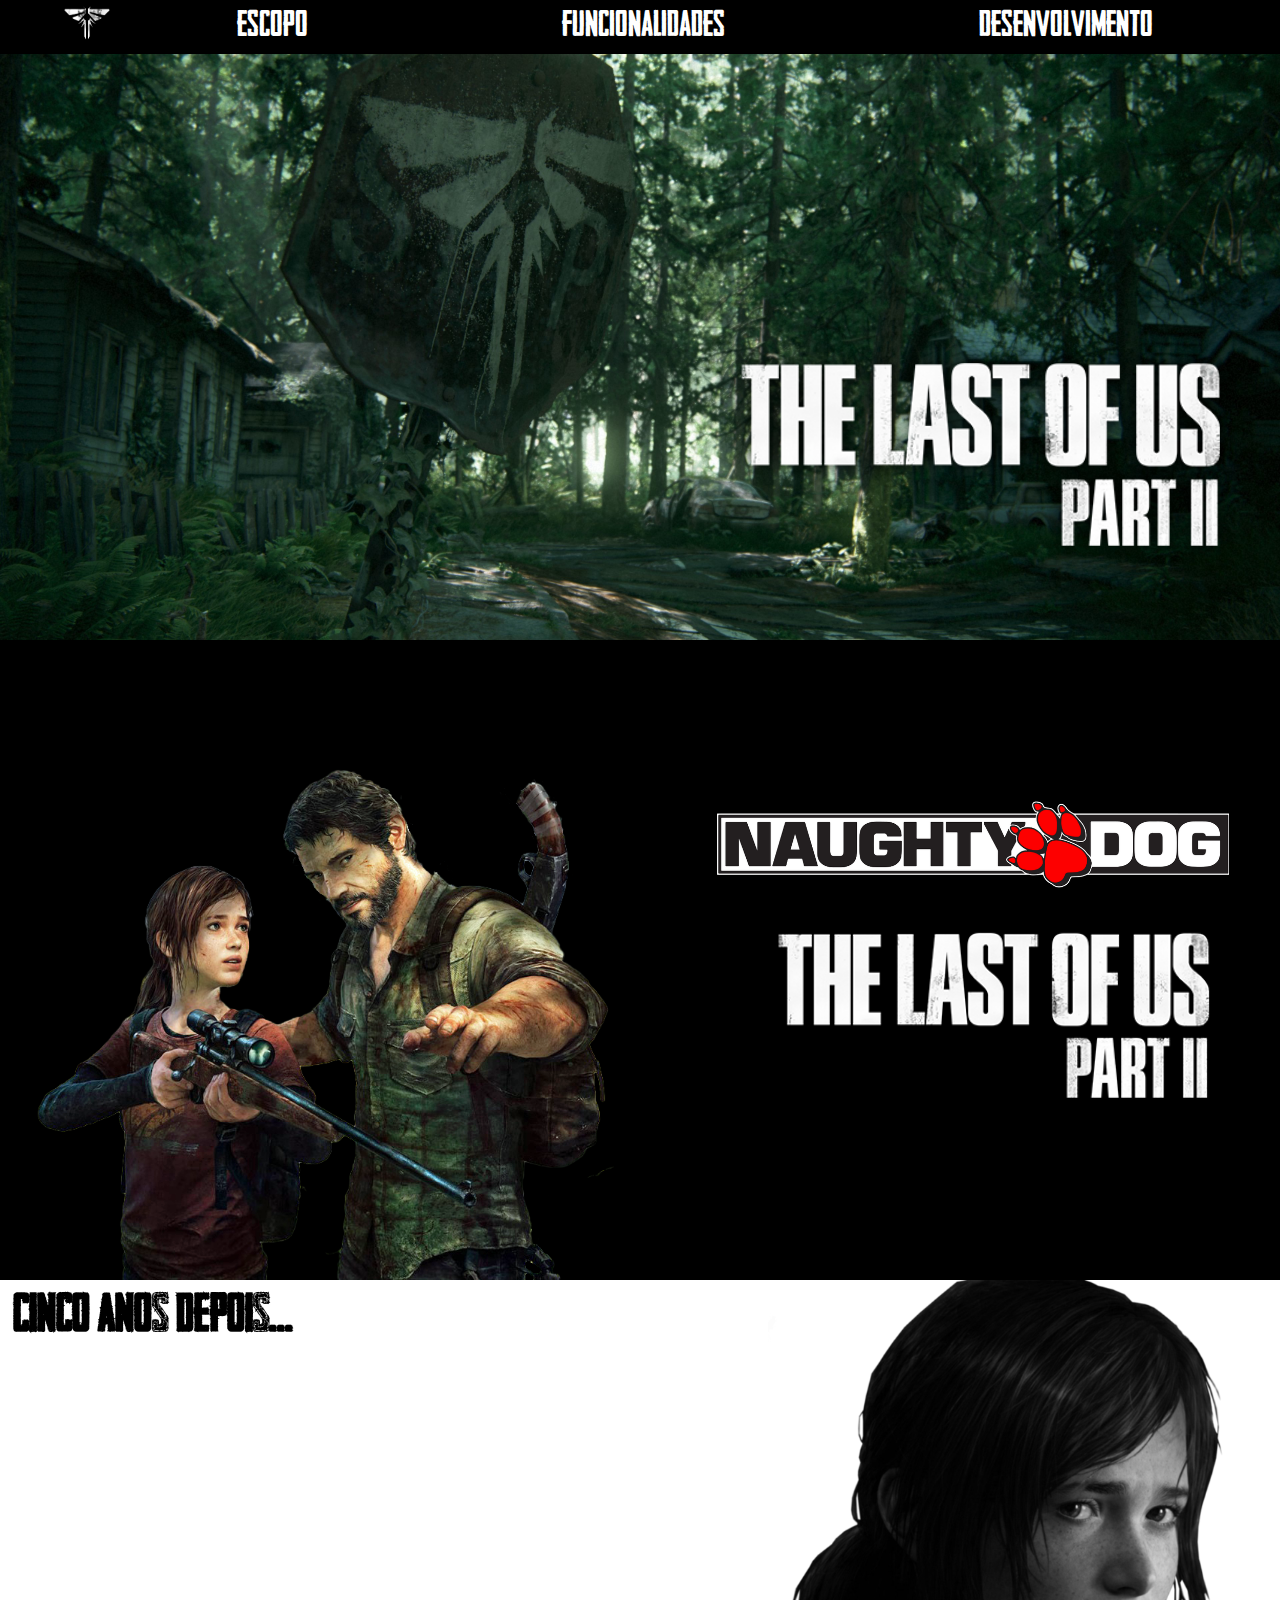
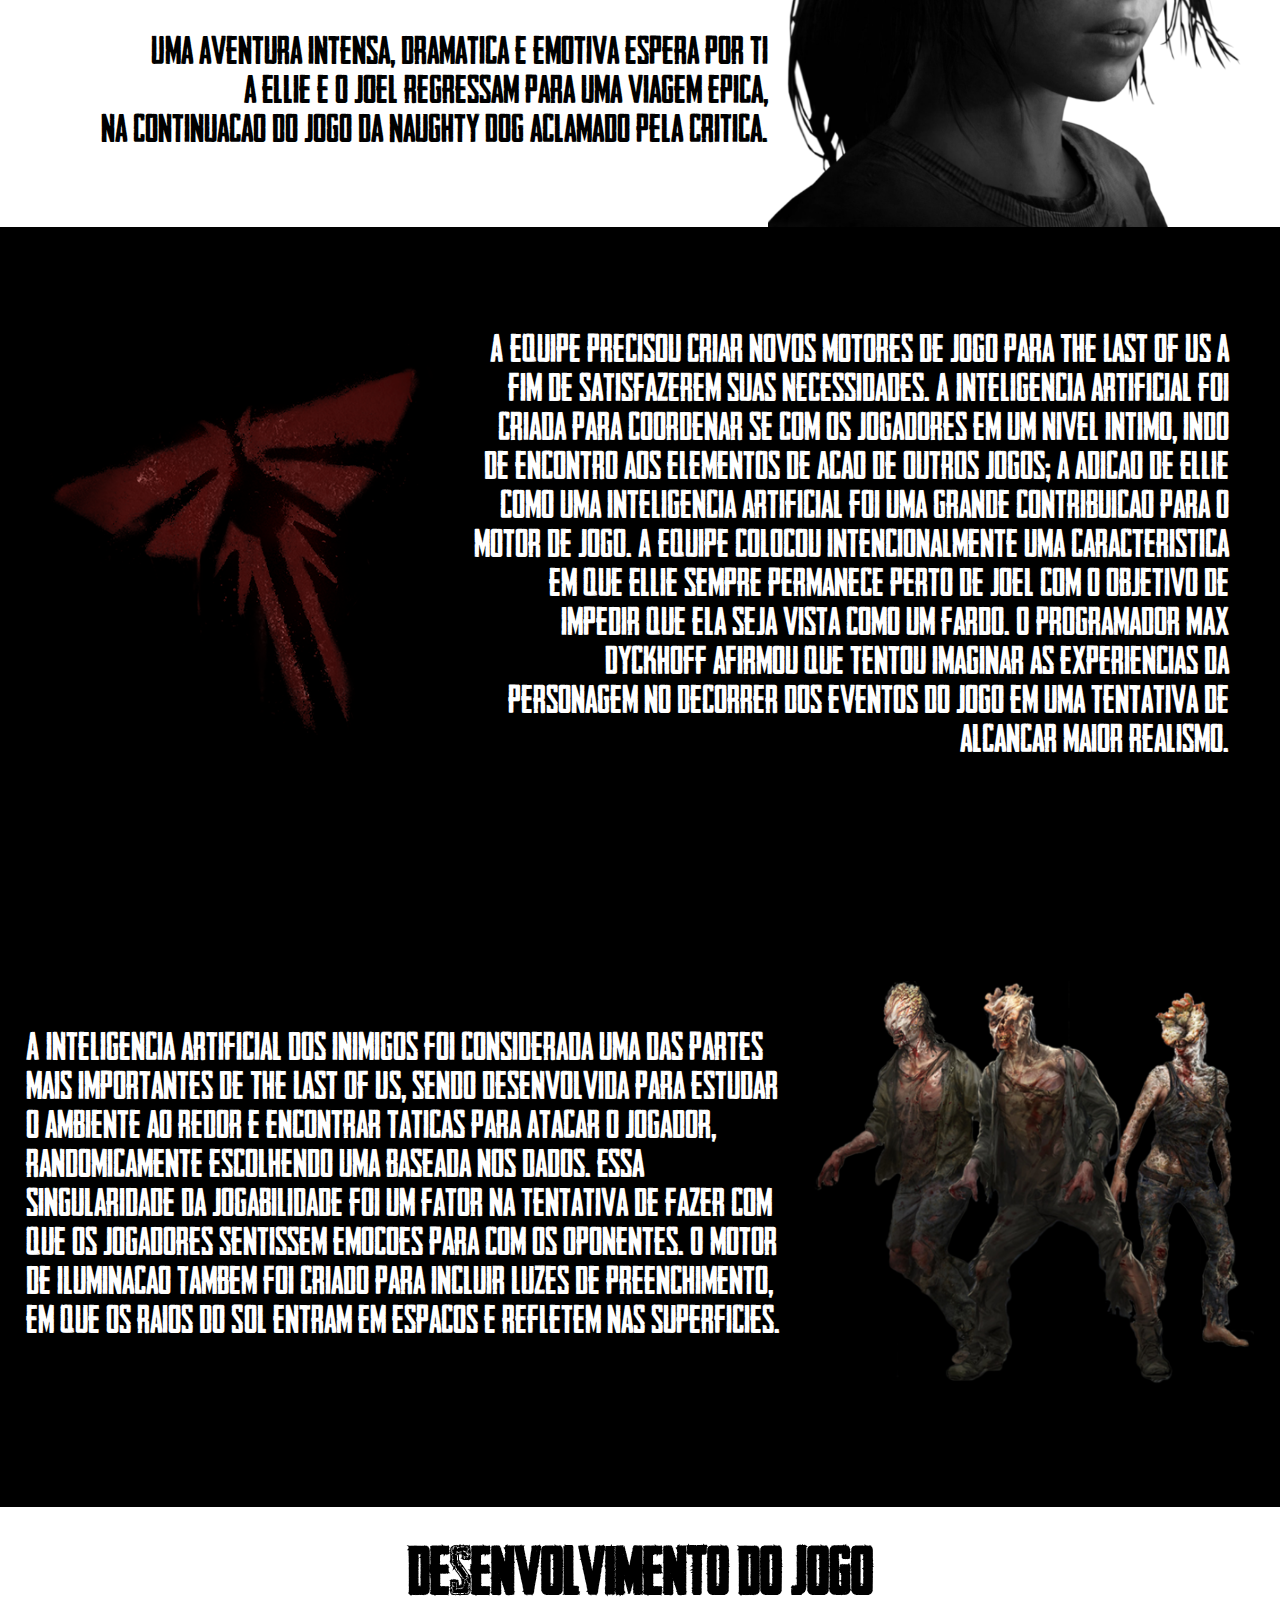
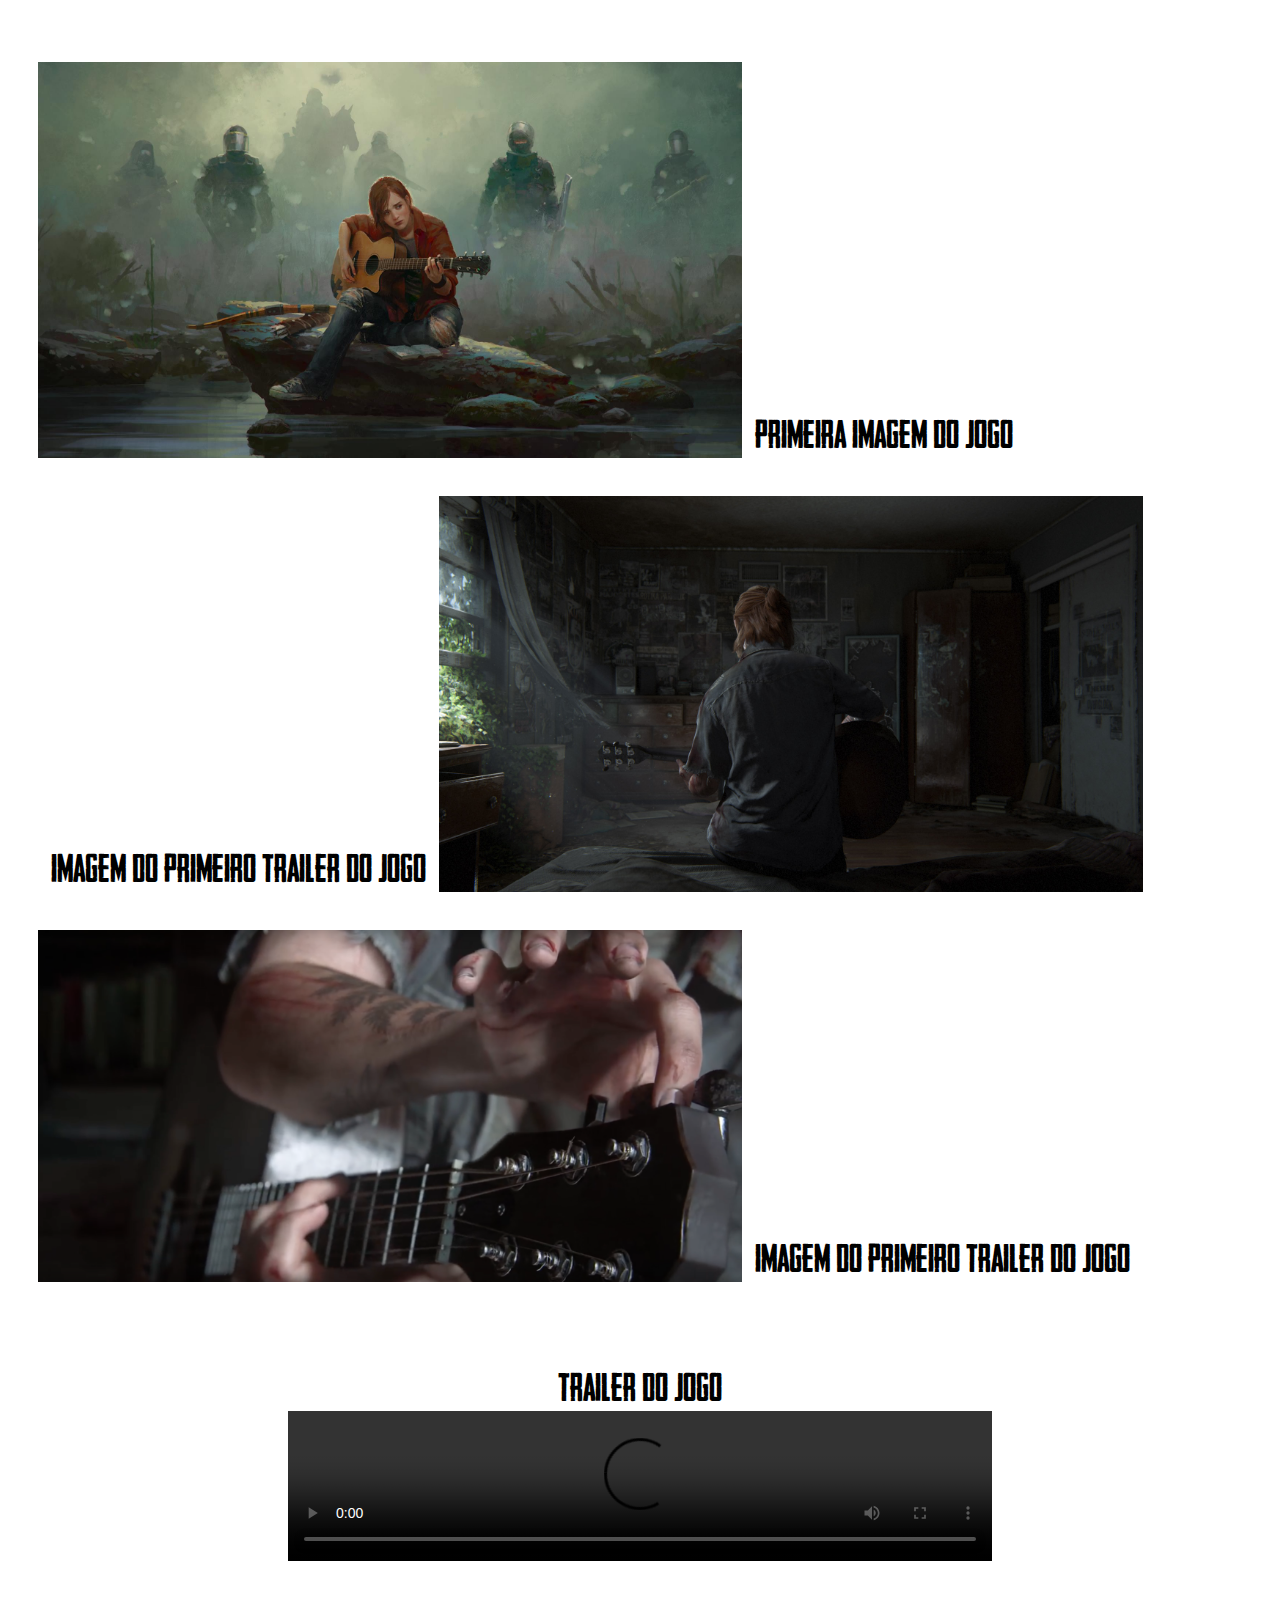
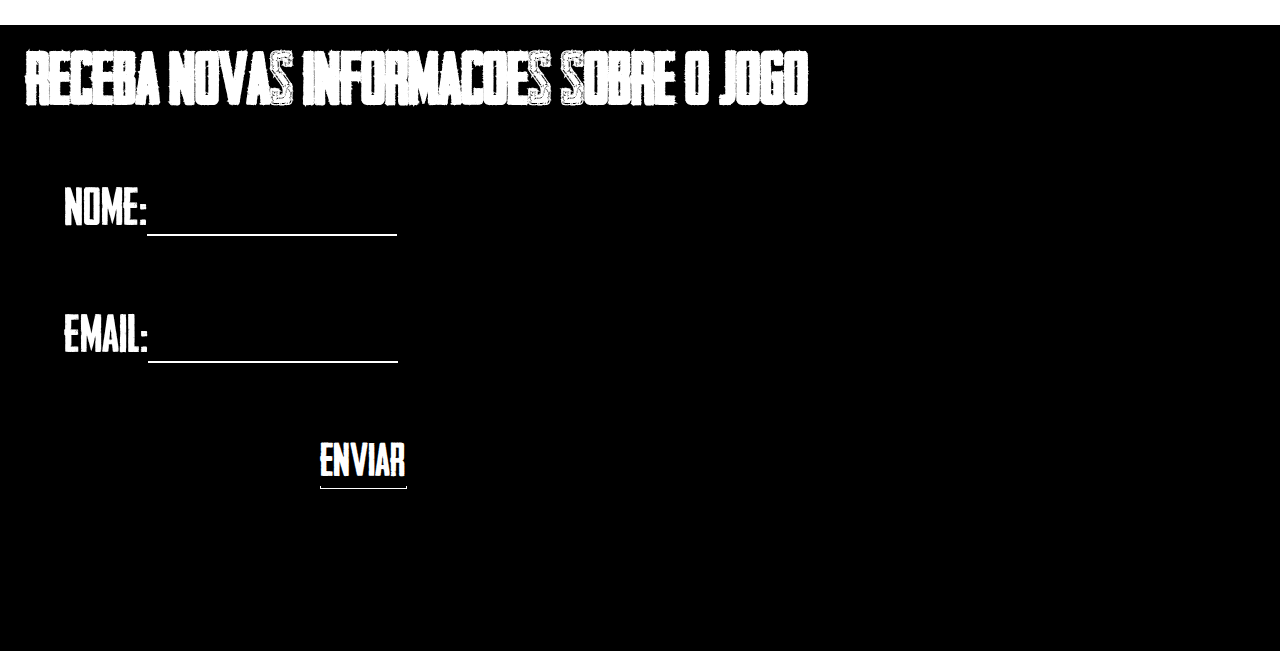
==== index.html @ e25b64a4 "continuando" ====
<!DOCTYPE html>
<html lang="pt-br">

<head>
    <title>THE LAST OF US PART II</title>
    <meta charset="utf-8">
    <meta name="viewport" content="width=device-width; scale=1.0">
    <link rel="stylesheet" href="css/cssStandard.css">
    
    <script src="jquery-3.2.1.min.js"></script>
</head>

<body id="body">
    <!--navegação pc -inicio-->

    <nav>
        <div class="imagem">
            <a href=#body>
                <img src="media/imagem1.png" alt="Logo do Projeto">
            </a>
        </div>

        <div class="links">
            <a href=#segundaParte>ESCOPO</a>
            <a href=#quartaParte>FUNCIONALIDADES</a>
            <a href=#quintaParte>DESENVOLVIMENTO</a>
        </div>
    </nav>
    <!--navegação pc -inicio-->

    <!--navegação mobile -inicio-->
    <div class="navegSecun">

        <button class="botaoMobile"> <img class="botaoMenu" src="media/imagem1.png" alt="menu"></button>

        <nav class="navegacaoMobile">

            <button class="botaoEscondedor">X</button>

            <ul>
                <li><a href=#segundaParte target="_self">ESCOPO</a></li>
                <li><a href=#quartaParte target="_self">FUNCIONALIDADES</a></li>
                <li><a href=#quintaParte target="_self">DESENVOLVIMENTO</a></li>
            </ul>
        </nav>


        <script src="http://code.jquery.com/jquery-1.12.0.min.js"></script>
        <script>
            $(".botaoMobile").click(function() {
                $(".navegacaoMobile").addClass('exibido');
                $(".tituloMobile").addClass('exibido');
                $(".botaoMobile").addClass('sumiu');
                $(".navegSecun").addClass('confgTWO');
                $("a").addClass('NavMenu');
                $(".botaoEscondedor").addClass('exibido');
            })

            $(".botaoEscondedor").click(function() {
                $(".navegacaoMobile").removeClass('exibido');
                $(".tituloMobile").removeClass('exibido');
                $(".botaoMobile").removeClass('sumiu');
                $(".navegSecun").removeClass('confgTWO');
                $("a").removeClass('NavMenu');
                $(".botaoEscondedor").removeClass('exibido');
            })

            $("li a").click(function() {
                $(".navegacaoMobile").removeClass('exibido');
                $(".tituloMobile").removeClass('exibido');
                $(".botaoMobile").removeClass('sumiu');
                $(".navegSecun").removeClass('confgTWO');
                $("a").removeClass('NavMenu');
                $(".botaoEscondedor").removeClass('exibido');
            })

        </script>
    </div>
    <!--navegação mobile -fim -->

    <div id="primeiraParte">
        <div id="logo">
            <img src="media/imagem2.png" alt="Nome do Projeto">
        </div>

    </div>

    <div id="segundaParte">
        <div id="part1">
            <img src="media/imagem5.png" alt="Foto do jogo" id="img1">
        </div>

        <div id="part2">
            <img src="media/imagem4.png" alt="Nome da Empresa do Projeto" id="img2">
            <img src="media/imagem2.png" alt="Nome do Projeto" id="img3">
        </div>

    </div>



    <section id="terceiraParte">
        <div id="textos">
            <h3 id="tp1">Cinco anos depois... </h3>
            <p id="tp2">Uma aventura intensa, dramática e emotiva espera por ti<br> a Ellie e o Joel regressam para uma viagem épica, <br> na continuacão do jogo da Naughty Dog aclamado pela crítica. </p>

        </div>
        <div id="divimg">
            <img src="media/imagem3.png" alt="Nome do Projeto">
        </div>
    </section>


    <div id="quartaParte">
        <div class="quat_1">
            <div class="quat_1_div_img">
                <img src="media/imagem6.png" alt="Imagem do Projeto">
            </div>

            <div class="quat_1_div_txt">
                <p>A equipe precisou criar novos motores de jogo para The Last of Us a fim de satisfazerem suas necessidades. A inteligência artificial foi criada para coordenar se com os jogadores em um nível íntimo, indo de encontro aos elementos de acao de outros jogos; a adicao de Ellie como uma inteligencia artificial foi uma grande contribuicao para o motor de jogo. A equipe colocou intencionalmente uma característica em que Ellie sempre permanece perto de Joel com o objetivo de impedir que ela seja vista como um fardo. O programador Max Dyckhoff afirmou que tentou imaginar as experiências da personagem no decorrer dos eventos do jogo em uma tentativa de alcancar maior realismo.</p>
            </div>
        </div>

        <div class="quat_2">

            <div class="quat_2_div_txt">
                <p>A inteligência artificial dos inimigos foi considerada uma das partes mais importantes de The Last of Us, sendo desenvolvida para estudar o ambiente ao redor e encontrar táticas para atacar o jogador, randomicamente escolhendo uma baseada nos dados. Essa singularidade da jogabilidade foi um fator na tentativa de fazer com que os jogadores sentissem emocoes para com os oponentes. O motor de iluminacao também foi criado para incluir luzes de preenchimento, em que os raios do Sol entram em espacos e refletem nas superfícies.</p>
            </div>

            <div class="quat_2_div_img">
                <img src="media/imagem7.png" alt="Imagem do Projeto">
            </div>
        </div>
    </div>


    <section id="quintaParte">
        <h2>desenvolvimento do jogo</h2>
        <div id="conteudoQuintaParte">
            <div class="quintModelOne">
                <img src="media/imagem8.jpg" alt="primeira imagem do jogo">
                <p>primeira imagem do jogo</p>
            </div>

            <div class="QuintModelTwo">
                <p>imagem do primeiro trailer do jogo</p>
                <img src="media/imagem9.jpg" alt="imagem do primeiro trailer do jogo">

            </div>

            <div class="QuintModelTwo">
                <img src="media/imagem10.png" alt="imagem do primeiro trailer do jogo">
                <p>imagem do primeiro trailer do jogo</p>
            </div>

            <div class="QuintVideo">
                <p>trailer do jogo</p>
                <video controls>
                    <source src="media/trailer.mp4" type="video/mp4">
                </video>
            </div>
        </div>
    </section>

    <footer>
        <h1>receba novas informacoes sobre o jogo</h1>

        <div class="atualisacao">
            <form>
                <div class="EntradaDeDados">
                    <div class="entradaNome">
                        <label class="tamnhoEsp">Nome:</label>

                        <div class="input-container">
                            <input type="text" id="impName" name="nome">
                            <span class="border"></span>
                        </div>
                    </div>
                    <div class="entradaEmail">
                        <label class="tamnhoEsp">email:</label>

                        <div class="input-container">
                            <input type="text" id="impEmail" name="email">
                            <span class="border"></span>
                        </div>
                    </div>
                </div>


                <div class="BotEnvi">

                    <button type="submit">Enviar</button>
                    <div class="divSpanBtn">
                        <span class="spanBtn"></span>
                    </div>

                    <h1>GQB</h1>
                </div>
            </form>
        </div>
    </footer>



</body>

</html>
---- css/cssStandard.css ----
/*/ configuração da fonte  - incio/*/

@font-face {
    font-family: He;
    src: url('../fonts/HeadlinerNo45.ttf');
}

/*/ configuração da fonte  - fim/*/

/*/ configuração de todos os objetos - inicio/*/

* {
    font-family: He, 'Segoe UI';
    box-sizing: border-box;
    
}

:not(terceiraParte){
    margin: 0px; 
}

#body {
    margin: 0px;
}

/*/ configuração de todos os objetos - fim/*/

/*/ configuração dos titulos e paragrafos e links - inicio/*/

/*H*/

h1 {
    font-size: 5.5vw;
}

h2 {
    font-size: 5vw;
}

h3 {
    font-size: 4vw;
}

h4 {
    font-size: 3vw;
}

h5 {
    font-size: 2vw;
}

h6 {
    font-size: 1vw;
}



/*P*/

p {
    font-size: 3vw;
}


/*A*/

a {
    color: white;
    font-size: 2.7vw;
    text-decoration: none;
    transition: color, 0.5s;
}

a:hover {
    color: rgba(255, 255, 255, 0.5);
}

/*/ configuração dos titulos e paragrafos e links - fim/*/

/*/Input inicio/*/

/*classe entrada de dados*/

.EntradaDeDados {
    display: flex;
}


/*input em si*/

@media screen and (min-width: 800px) {
    input {

        margin: 0px;
        background-color: transparent;
        border-style: none;
        border-bottom: 2px solid;
        border-color: white;


        padding: 8px 2px 0px 2px;
        width: 250px;
        color: black;
        font-size: 45px;
        transition: width 0.2s ease-in, padding 0.5s;
    }

}

@media screen and (max-width: 800px) {
    input {

        margin: 0px;
        background-color: transparent;
        border-style: none;
        border-bottom: 2px solid;
        border-color: white;


        padding: 0px 2px 0px 2px;
        width: 40vw;
        color: black;
        font-size: 45px;
        transition: width 0.2s ease-in, padding 0.5s;
    }

}

/*barra ao lado*/

.input-container span.border {
    content: '';
    display: inline-block;
    width: 2px;
    height: 0px;
    background-color: white;

    transition: height .2s;
}

.input-container input:hover + span {
    height: 3vw;
}

.input-container input:focus + span {
    height: 3vw;
}


/*/input - fim/*/

/*/label - inicio/*/

label {
    font-size: 55pt;
}

/*/label - fim/*/

/*/nav bar - inicio/*/

/**--------*pcs*/

@media screen and (min-width: 800px) {

    nav {
        /*flex do nav*/
        display: flex;
        align-items: center;
        justify-content: center;





        /*outras configurações*/
        background-color: black;
        padding-left: 5vw;
        padding-top: 5px;
        padding-bottom: 5px;
        position: fixed;
        left: 0px;
        right: 0px;
        top: 0px;
        z-index: 500;
        align-items: center;


    }

    nav .links {
        /*flex do nav*/
        flex: 2;

        /*flex dos links*/
        display: flex;
        justify-content: space-around;
        align-items: center;
        align-self: center;
        flex-wrap: wrap;

    }


    nav .imagem {
        flex: 0;
        display: flex;
        align-self: center;
        align-items: center;
    }

    nav .imagem a img {
        width: 3.6vw;
    }

    /*não exibir menu secundario*/
    .botaoMobile {
        display: none;
    }
    .tituloMobile {
        display: none;
    }
    .navegacaoMobile {
        display: none;
    }
}


/*--------*mobiles*/

@media screen and (max-width: 800px) {
    /*retirando a navegação de pc*/
    nav {
        display: none;
    }


    /*/////////*configurando a navegação mobile*/
    /*********configuração de visualização do site*/
    /*barra nav*/
    .navegSecun {
        /*flex*/
        display: flex;

        /*outras configs*/
        background-color: black;
        position: fixed;
        width: 100%;
        z-index: 200;
    }

    /*botão de exibir o menu*/
    .botaoMobile {
        /*flex*/
        flex: 1;

        /*flex proprio*/
        display: flex;
        flex-direction: row;
        justify-content: center;
        /*outras configs*/
        background-color: black;
        border: none;


    }
    .botaoMobile img {

        /*outras configs*/
        width: 10vw;

    }


    /*links*/
    .navegacaoMobile {
        display: none;
    }

    /*configuração do X*/
    .botaoEscondedor {
        display: none;
    }

    /*******configuração de visualização da nav (tela cheia)*/
    /*barra nav(tela cheia)*/
    .navegSecun.confgTWO {
        display: flex;
        background-color: black;
        width: 100%;
        height: 100%;
    }

    /*botão de exibir o menu*/
    .botaoMobile.sumiu {
        display: none;
    }


    /*imagem do botaoMobile*/
    .botaoMenu.exibido {
        display: none;
    }

    /*links*/
    .navegacaoMobile.exibido {

        display: block;
        width: 100%;
        height: 100%;
        position: fixed;
        top: 0;
        left: 0;
        z-index: 100;
    }
    /*configuração dos links para a navegação suspensa*/
    a.NavMenu {
        font-size: 10vw;
    }

    /*botão de fechar o menu*/
    .botaoEscondedor {
        margin-top: 4vw;
        margin-left: 0.4%;
        width: auto;

        font-size: 4vw;

        position: fixed;
        left: 70%;

        color: white;
        background-color: transparent;
        border-color: white;
        border-style: dashed;
    }

    /*configuração do X*/
    .botaoEscondedor.exibido {
        display: block;
        font-size: 20vw;
    }

}

/*/nav bar - fim/*/

/*/logan - inicio/*/

/*primeiraParte - inicio*/

#primeiraParte {
    /*flex*/
    display: flex;
    flex-direction: column-reverse;

    /*configuração da imagem*/
    background-image: url(../media/imagem2_5.jpg);
    background-size: 100%;
    background-attachment: fixed;

    /*configuração do fundo em si*/
    width: 100%;
    height: 50vw;
}


#logo {
    flex: 1;
    order: 99;
    display: flex;
    flex-direction: column-reverse;
    align-items: flex-end;
}

#primeiraParte #logo img {
    order: 99;
    align-content: flex-end;
    width: 40%;
    height: 40%;
    margin-bottom: 5vw;
    margin-right: 3vw;
    align-items: center;
    justify-content: flex-end;
}

/*/primeiraParte - fim/*/

/*/segundaParte - inicio/*/

#segundaParte {
    background-color: black;

    /*configuração do fundo em si*/
    width: 100%;
    height: 50vw;

    display: flex;


}

#segundaParte #part1 {
    /*flex*/
    align-self: flex-end;
    flex: 1;
    display: flex;
    justify-content: flex-end;
    align-content: flex-end;
    flex-direction: column-reverse;



}

#segundaParte #part1 #img1 {
    /*flex*/
    align-self: flex-end;
    width: 95%;
    height: 95%;
}

#segundaParte #part2 {
    /*flex*/
    flex: 1;
    display: flex;
    flex-direction: column;
    justify-content: center;
    align-items: flex-end;
    /*outras configs*/
    margin-right: 4vw;


}

#segundaParte #part2 #img2 {
    width: 40vw;
}

#segundaParte #part2 #img3 {
    width: 36vw;
}


/*/segundaParte - fim/*/

/*/terceiraParte - inicio/*/

@media screen and (min-width: 800px) {
    #terceiraParte {
        /*flex*/
        display: flex;

        /*outras configs*/
        background-color: white;

        
        
        /*configuração do fundo em si*/
        width: 100%;



    }

    #divimg {
        /*flex do pai*/
        flex: 1;
        /*proprio flex*/
        display: flex;
        flex-direction: row-reverse;
    }

    #terceiraParte img {

        width: 40vw;
        height: 100%;

    }


    #textos {
        /*flex do pai*/
        flex: 2;
        /*prorprio flex*/
        display: flex;
        flex-direction: column;
        
    }

    #tp1 {
        /*flex*/
        flex: 1;

        /*outras configurações*/
        margin-left: 1vw;
        margin-top: 1vw;
    }

    #tp2 {
        /*flex*/
        flex: 1;

        /*proprio flex*/
        display: flex;
        /*outras configurações*/
        align-self: flex-end;
        align-items: center;
        text-align: right;
    }
}

@media screen and (max-width: 800px) {
    #terceiraParte {
        /*flex*/
        display: flex;
        flex-direction: column;
        /*outras configs*/
        background-color: white;
        margin-top: 5vw;
        margin-left: 5vw;
        margin-right: 0px;    
        margin-bottom: 0px;
        /*configuração do fundo em si*/
        width: 100%;



    }

    #divimg {

        /*proprio flex*/
        display: flex;
        flex-direction: row-reverse;
    }

    #terceiraParte img {

        width: 40vw;
        height: 100%;

    }


    #textos {
        /*flex do pai*/
        flex: 2;
        /*prorprio flex*/
        display: flex;
        flex-direction: column;
    }

    #tp1 {
        /*flex*/
        flex: 1;

        /*outras configurações*/
        font-size: 10vw;
    }

    #tp2 {
        /*flex*/
        flex: 1;

        margin: 2vw;
        /*proprio flex*/
        display: flex;
        /*outras configurações*/
        font-size: 8vw;
    }
}

/*/terceiraParte - fim/*/

/*/QuartaParte - inicio/*/

/*configurações gerais de todas as partes - inicio*/

@media screen and (max-width: 800px) {

    #quartaParte {
        /*flex*/
        display: flex;
        flex-direction: column;
    }


    /*configurações gerais de todas as partes - inicio*/
    /*configurações especificas do tipo 1 - inicio*/
    .quat_1 {
        /*proprio flex*/
        display: flex;
        flex-direction: column;

        /*outras configurações*/
        background-color: black;
        color: white;
        min-width: 100%;
        min-height: 50vw;
        padding: 2vw;
    }

    .quat_1_div_img {


        align-self: center;
    }

    .quat_1_div_img img {
        width: 35vw;
    }

    .quat_1_div_txt {
        /*flex do pai*/
        flex: 2;
        align-self: center;

        /*outras configs*/
        text-align: justify;
        padding-right: 2vw;
    }

    .quat_1_div_txt p {
        font-size: 6vw;
    }

    /*configurações especificas do tipo 1 - fim*/
    /*configurações especificas do tipo 2 - inicio*/
    .quat_2 {
        /*proprio flex*/
        display: flex;
        flex-direction: column;

        /*outras configurações*/
        background-color: black;
        color: white;

        min-width: 100%;
        min-height: 50vw;
        padding: 2vw;
    }

    .quat_2_div_img {
        align-self: center;

    }

    .quat_2_div_img img {
        width: 35vw;
    }

    .quat_2_div_txt {
        /*flex do pai*/
        flex: 2;
        align-self: center;

        /*outras configs*/
        text-align: justify;
        padding-right: 2vw;
    }

    .quat_2_div_txt p {
        font-size: 6vw;
    }

    /*configurações especificas do tipo 2 - fim*/
}

@media screen and (min-width: 800px) {

    #quartaParte {
        /*flex*/
        display: flex;
        flex-direction: column;
    }


    /*configurações gerais de todas as partes - inicio*/
    /*configurações especificas do tipo 1 - inicio*/
    .quat_1 {
        /*proprio flex*/
        display: flex;

        /*outras configurações*/
        background-color: black;
        color: white;
        min-width: 100%;
        min-height: 50vw;
        padding: 2vw;
    }

    .quat_1_div_img {


        align-self: center;
    }

    .quat_1_div_img img {
        width: 35vw;
    }

    .quat_1_div_txt {
        /*flex do pai*/
        flex: 2;
        align-self: center;

        /*outras configs*/
        text-align: right;
        padding-right: 2vw;
    }

    .quat_1_div_txt p {
        font-size: 3vw;
    }

    /*configurações especificas do tipo 1 - fim*/
    /*configurações especificas do tipo 2 - inicio*/
    .quat_2 {
        /*proprio flex*/
        display: flex;

        /*outras configurações*/
        background-color: black;
        color: white;

        min-width: 100%;
        min-height: 50vw;
        padding: 2vw;
    }

    .quat_2_div_img {
        align-self: center;

    }

    .quat_2_div_img img {
        width: 35vw;
    }

    .quat_2_div_txt {
        /*flex do pai*/
        flex: 2;
        align-self: center;

        /*outras configs*/
        text-align: left;
        padding-right: 2vw;
    }

    .quat_2_div_txt p {
        font-size: 3vw;
    }

    /*configurações especificas do tipo 2 - fim*/
}

/*/QuartaParte - fim/*/

/*/Quinta Parte - inicio/*/

@media screen and (min-width: 800px) {
    #quintaParte h2 {
        text-align: center;
        margin: 3vw;
    }

    #conteudoQuintaParte {
        /*flex*/
        display: flex;
        flex-direction: column;
    }

    /*ModelOne - inicio*/
    .quintModelOne {
        flex: 1;
        display: flex;
        margin-top: 1vw;
        margin-bottom: 2vw;
        margin-left: 3vw;
        margin-right: 3vw;
    }

    .quintModelOne img {
        width: 55vw;
        height: 100%;
    }

    .quintModelOne p {
        align-self: flex-end;
        margin-left: 1vw;
        margin-right: 1vw;
    }

    /*ModelOne - fim*/
    /*ModelTwo - inicio*/
    .QuintModelTwo {
        /*flex*/
        flex: 1;
        display: flex;

        /*outras configs*/
        margin-top: 1vw;
        margin-bottom: 2vw;
        margin-left: 3vw;
        margin-right: 3vw;
    }

    .QuintModelTwo img {
        width: 55vw;
        height: 100%;
    }

    .QuintModelTwo p {
        align-self: flex-end;
        margin-left: 1vw;
        margin-right: 1vw;
    }

    /*ModelTwo - fim*/
    /*Videos - inicio*/
    .QuintVideo {
        /*flex*/
        flex-direction: column;
        /*outras configs*/
        margin: 5vw;
        display: flex;
    }

    .QuintVideo p {
        /*flex*/
        align-self: center;
    }

    .QuintVideo video {
        width: 55vw;
        align-self: center;
    }

    /*Videso - fim*/
}

@media screen and (max-width: 800px) {
    #quintaParte h2 {
        text-align: center;
        margin: 3vw;
    }

    #conteudoQuintaParte {
        /*flex*/
        display: flex;
        flex-direction: column;
    }

    /*ModelOne - inicio*/
    .quintModelOne {
        flex: 1;
        display: flex;
        flex-direction: column;
        margin-top: 1vw;
        margin-bottom: 2vw;
        margin-left: 3vw;
        margin-right: 3vw;
    }

    .quintModelOne img {
        width: 90vw;
        height: 100%;
        align-self: center;
    }

    .quintModelOne p {
        align-self: center;
        font-size: 4vw;
        margin-left: 1vw;
        margin-right: 1vw;
    }

    /*ModelOne - fim*/
    /*ModelTwo - inicio*/
    .QuintModelTwo {
        /*flex*/
        flex: 1;
        display: flex;
        flex-direction: column;

        /*outras configs*/
        margin-top: 1vw;
        margin-bottom: 2vw;
        margin-left: 3vw;
        margin-right: 3vw;
    }

    .QuintModelTwo img {
        width: 90vw;
        height: 100%;
        align-self: center;
    }

    .QuintModelTwo p {
        font-size: 4vw;
        align-self: center;
        margin-left: 1vw;
        margin-right: 1vw;
        order: 1;
    }

    /*ModelTwo - fim*/
    /*Videos - inicio*/
    .QuintVideo {
        /*flex*/
        flex-direction: column;
        /*outras configs*/
        margin: 5vw;
        display: flex;

    }

    .QuintVideo p {
        /*flex*/
        align-self: center;

        /*outras configs*/
        font-size: 4vw;
    }

    .QuintVideo video {
        width: 90vw;
        height: 100%;
        align-self: center;
    }

    /*Videso - fim*/
}

/*/Quinta Parte - fim/*/

/*/footer - inicio/*/

footer {
    /*flex*/
    display: flex;
    flex-direction: column;

    /*outras configs*/
    background-color: black;
    color: white;

}

footer h1 {
    margin-left: 2vw;
    margin-top: 2vw;
}

.atualisacao {
    margin-top: 5vw;
    margin-left: 5vw;
    height: 100%;
    margin-bottom: 5vw;
}

.EntradaDeDados {
    /*flex proprio*/
    display: flex;

    /*outras configs*/
    flex-direction: column;
}

.EntradaDeDados * {
    color: white;
    font-size: 3vw;
}

.entradaNome {
    /*flex proprio*/
    display: flex;

    /*outras configs*/
    margin-bottom: 6vw;
}

.entradaEmail {
    display: flex;

    margin-bottom: 6vw;
}

.tamnhoEsp {
    font-size: 4vw !important;
}

.BotEnvi {
    /*flex proprio*/
    display: flex;
    flex-direction: column;
    align-items: flex-start;
    justify-content: flex-start;

    /*outras configs*/
    margin-left: 20vw;

}

.BotEnvi button {
    background-color: black;
    color: white;

    margin: 0px;
    border: none;
    padding: 0px;
    height: 3vw;

    font-size: 3.5vw;

    transition: color, 0.3s;
}

.BotEnvi h1 {
    background-color: black;
    color: black;
}

button:hover {
    color: rgba(255, 255, 255, 0.3);
}

.divSpanBtn {
    /**flex do pai*/
    align-self: flex-start;

    /*flex proprio*/
    display: flex;

}

.divSpanBtn span.spanBtn {
    /*flex do pai*/
    align-self: center;

    /*outras configss*/
    content: '';
    display: inline-block;
    width: 6.8vw;
    margin-top: 0.4vw;
    padding: 0.1vw;
    background-color: transparent;


    border: solid;
    border-width: 0.1vw;
    border-top: none;
}

/*/footer - fim/*/
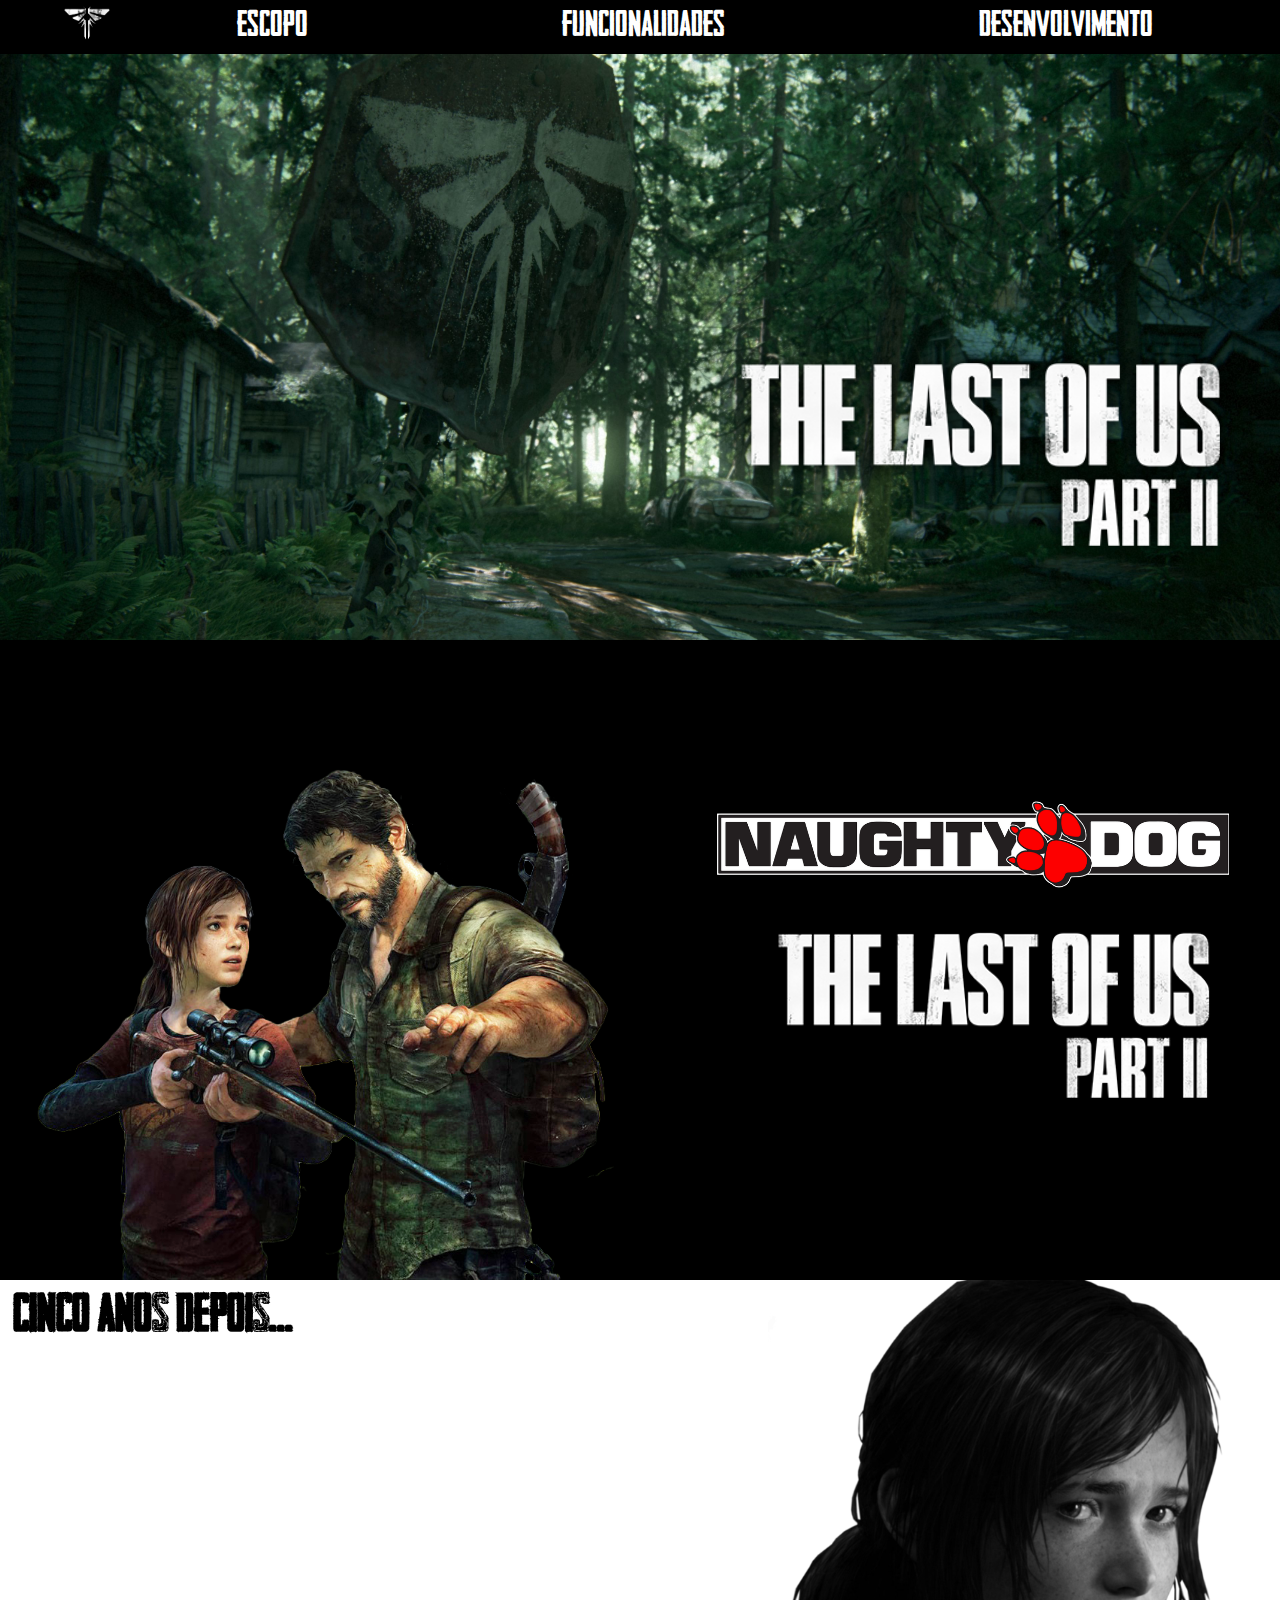
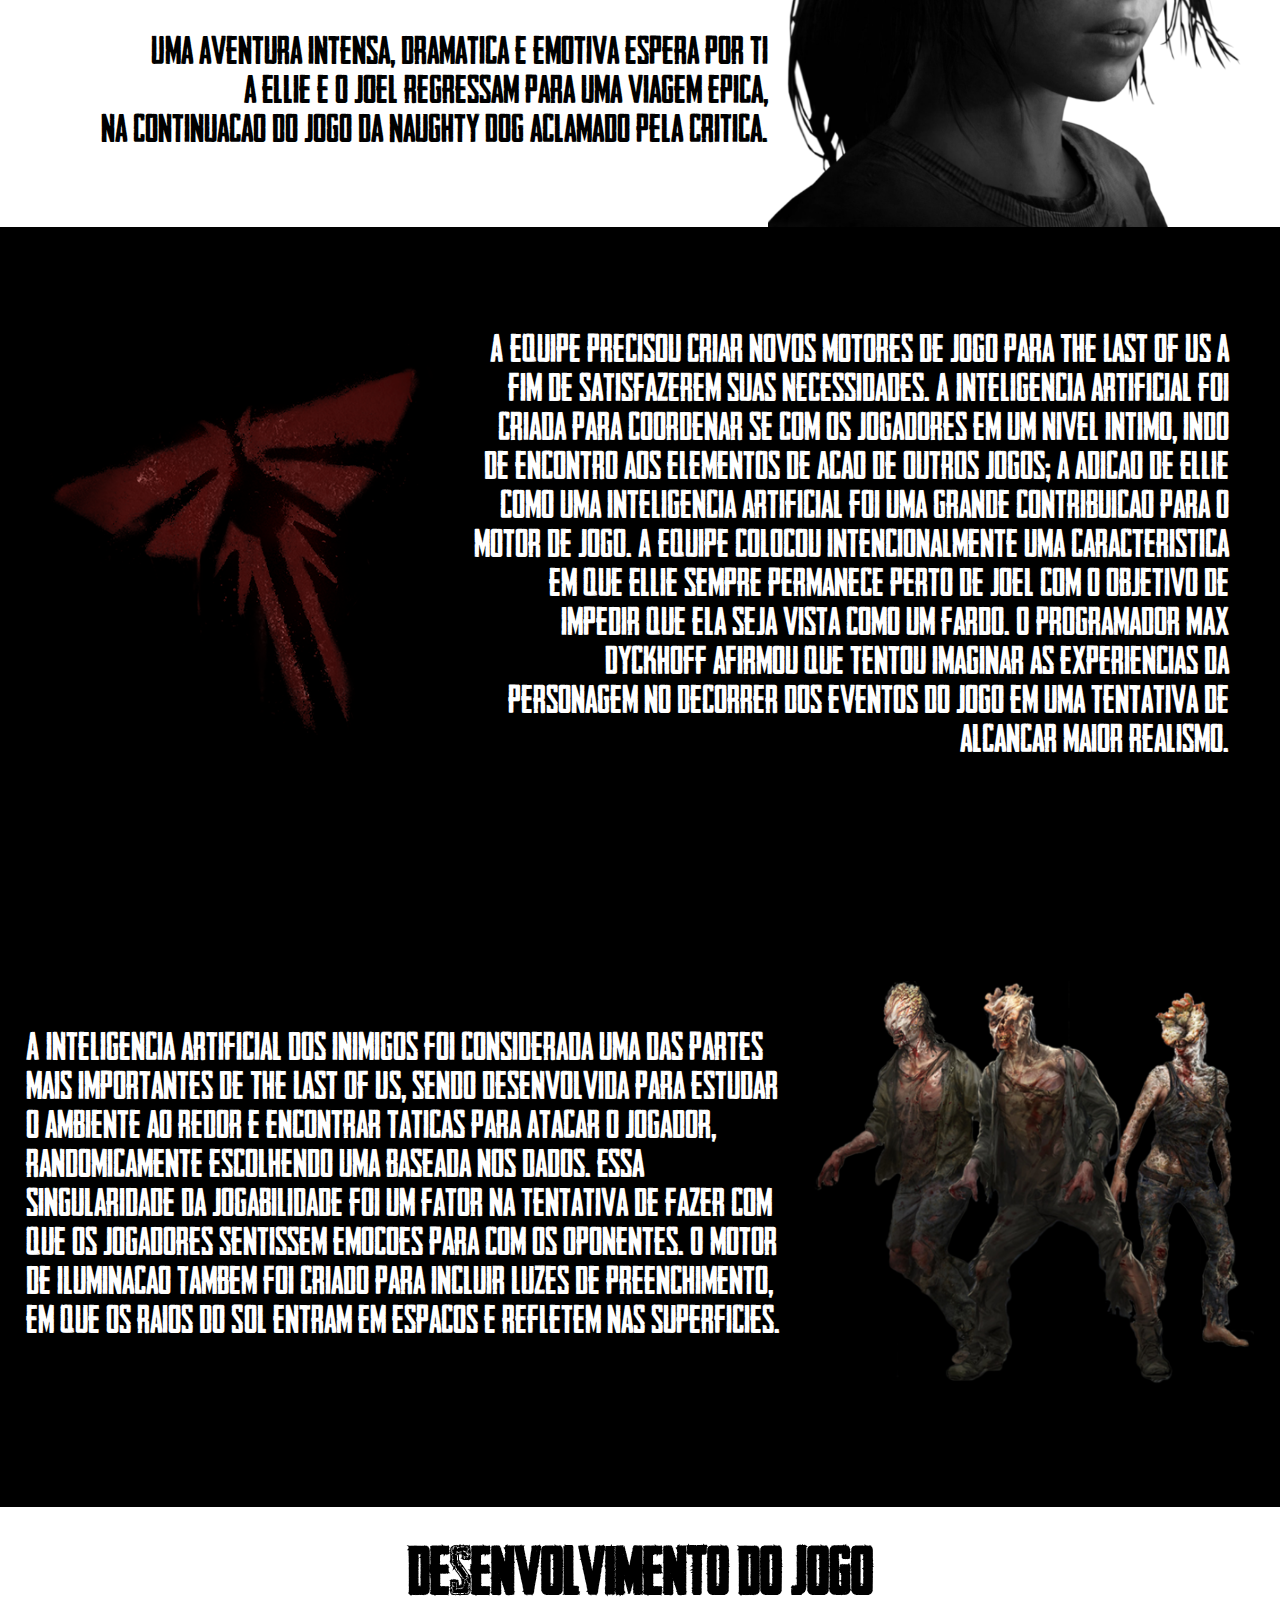
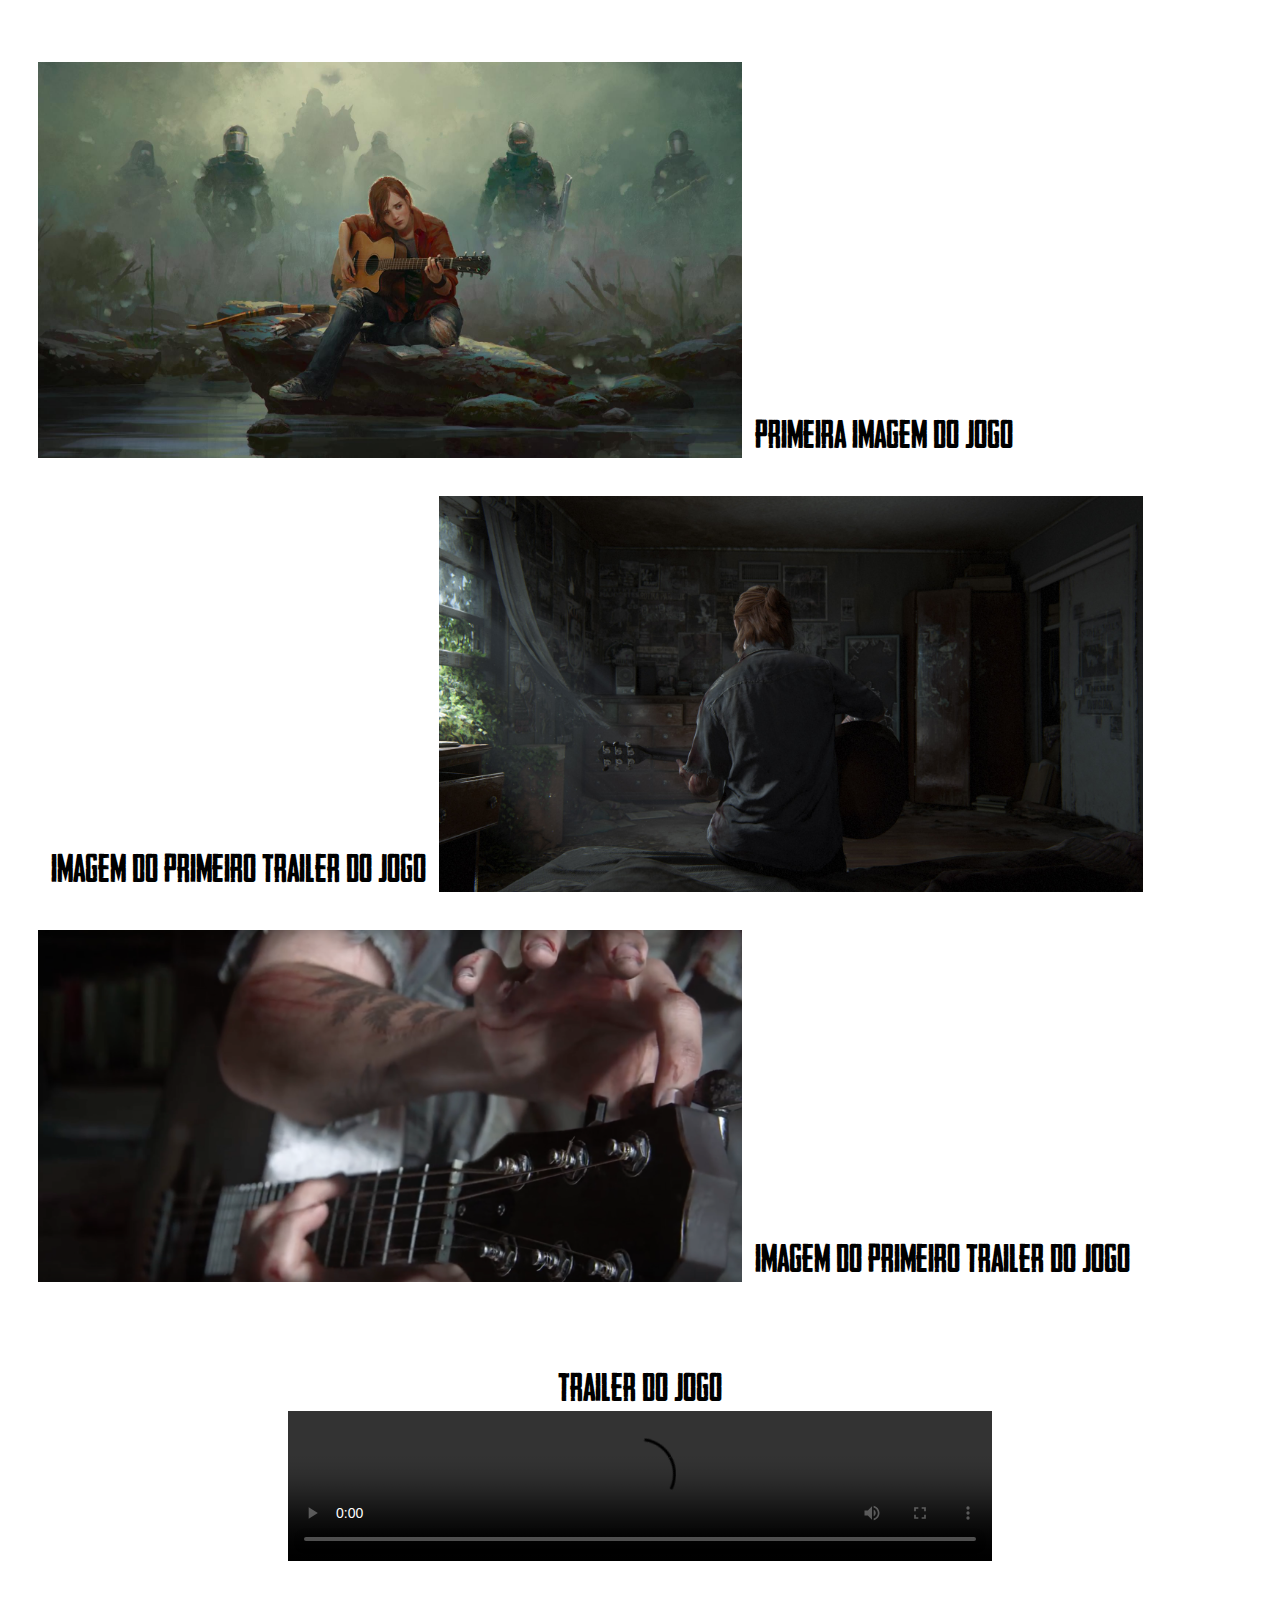
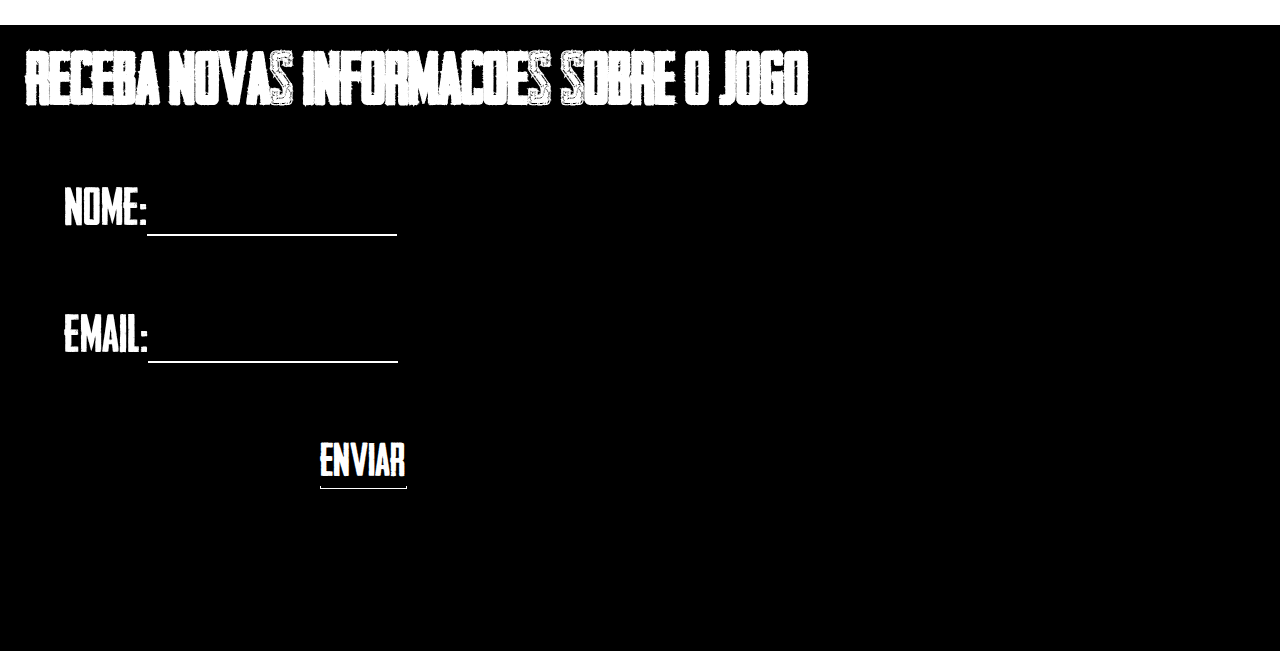
==== commit c4ef2c7f: "continuando" ====
--- a/index.html
+++ b/index.html
@@ -45,7 +45,7 @@
         </nav>
 
 
-        <script src="http://code.jquery.com/jquery-1.12.0.min.js"></script>
+        <script src="http://code.jquery.com/jquery-3.2.1.min.js"></script>
         <script>
             $(".botaoMobile").click(function() {
                 $(".navegacaoMobile").addClass('exibido');
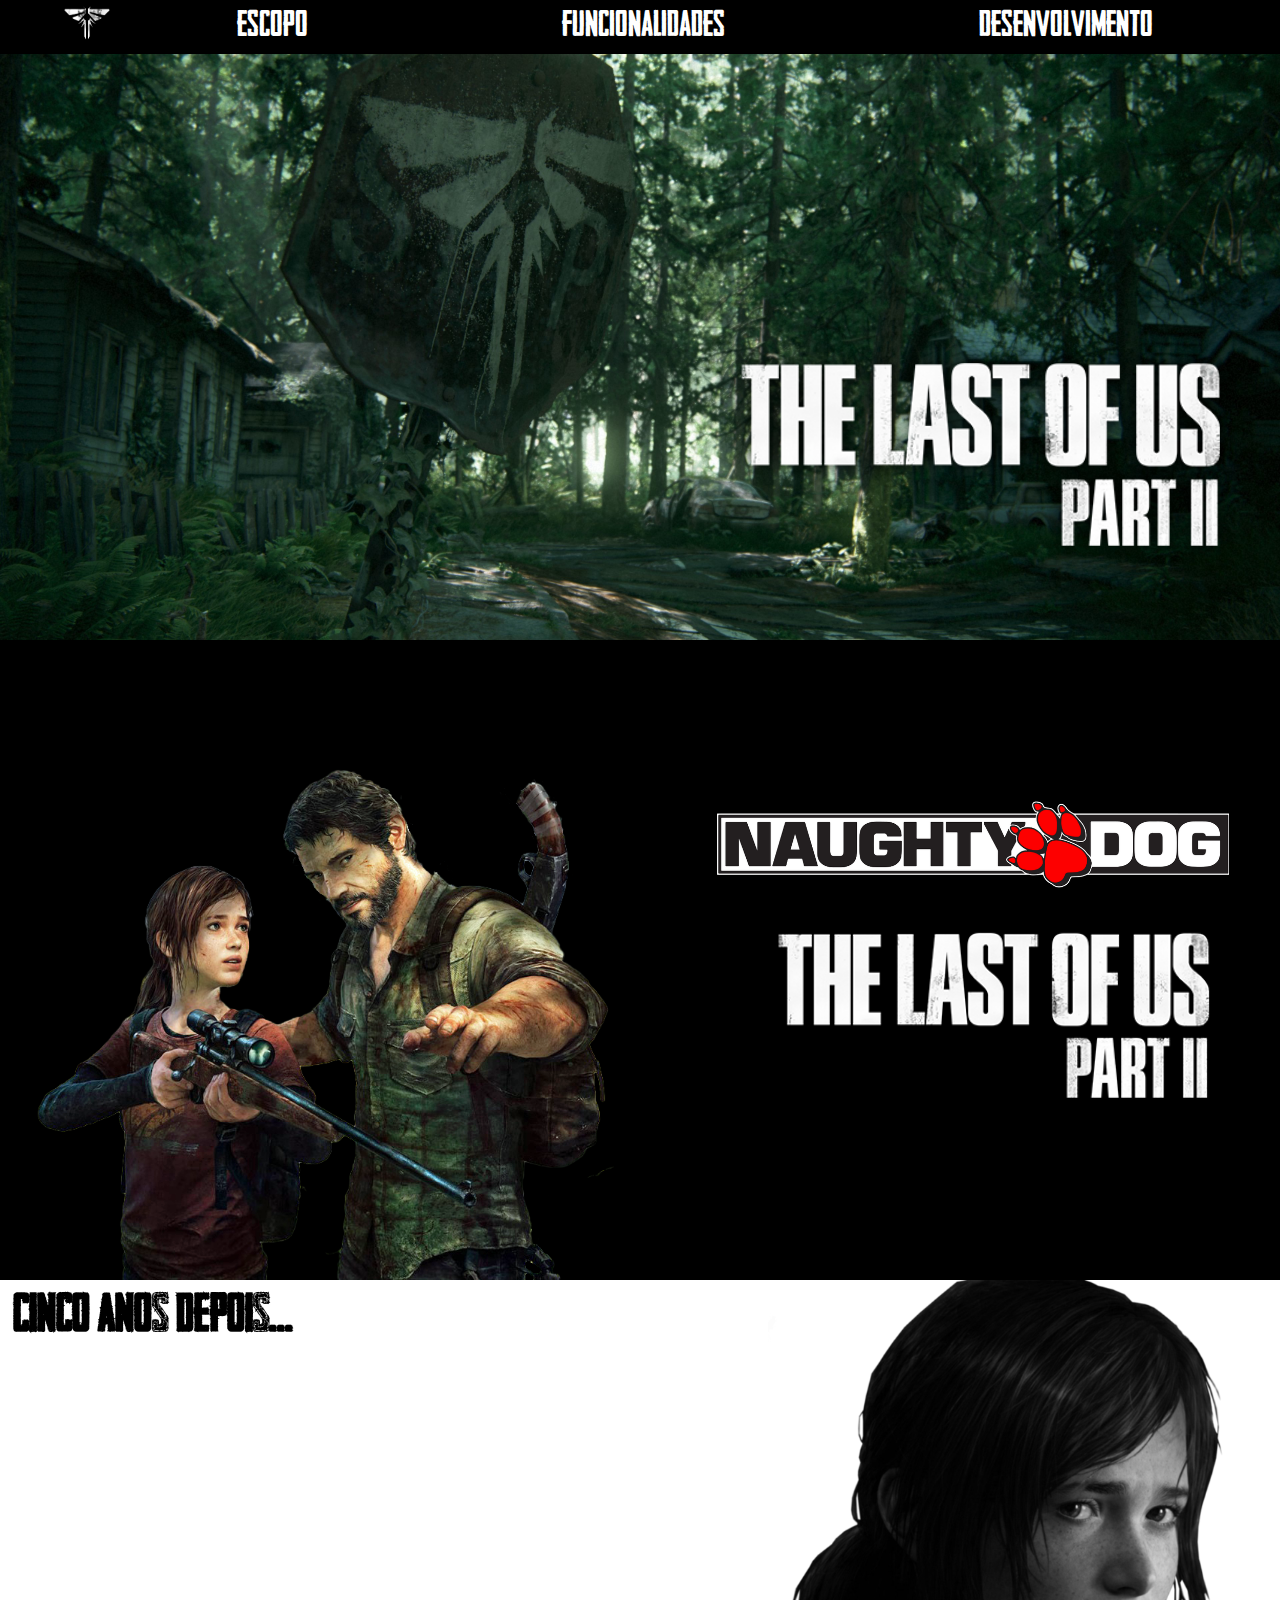
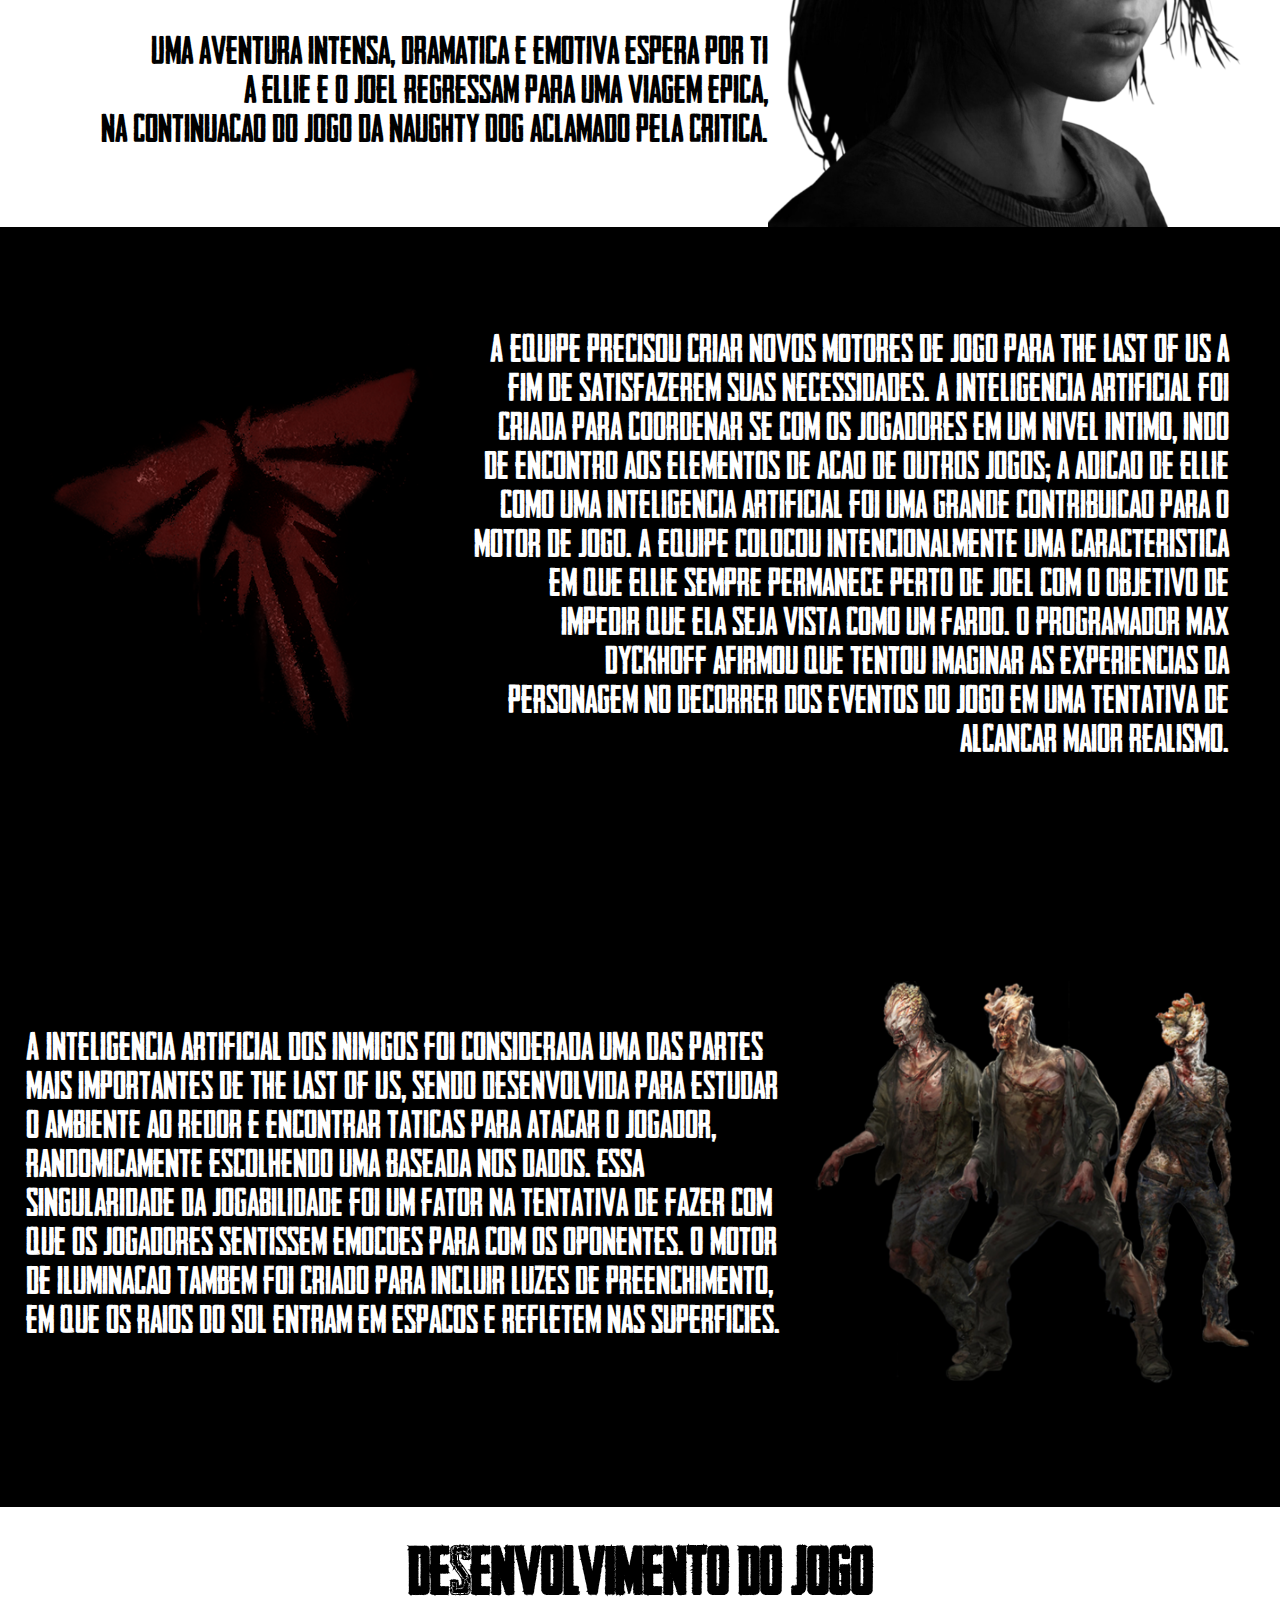
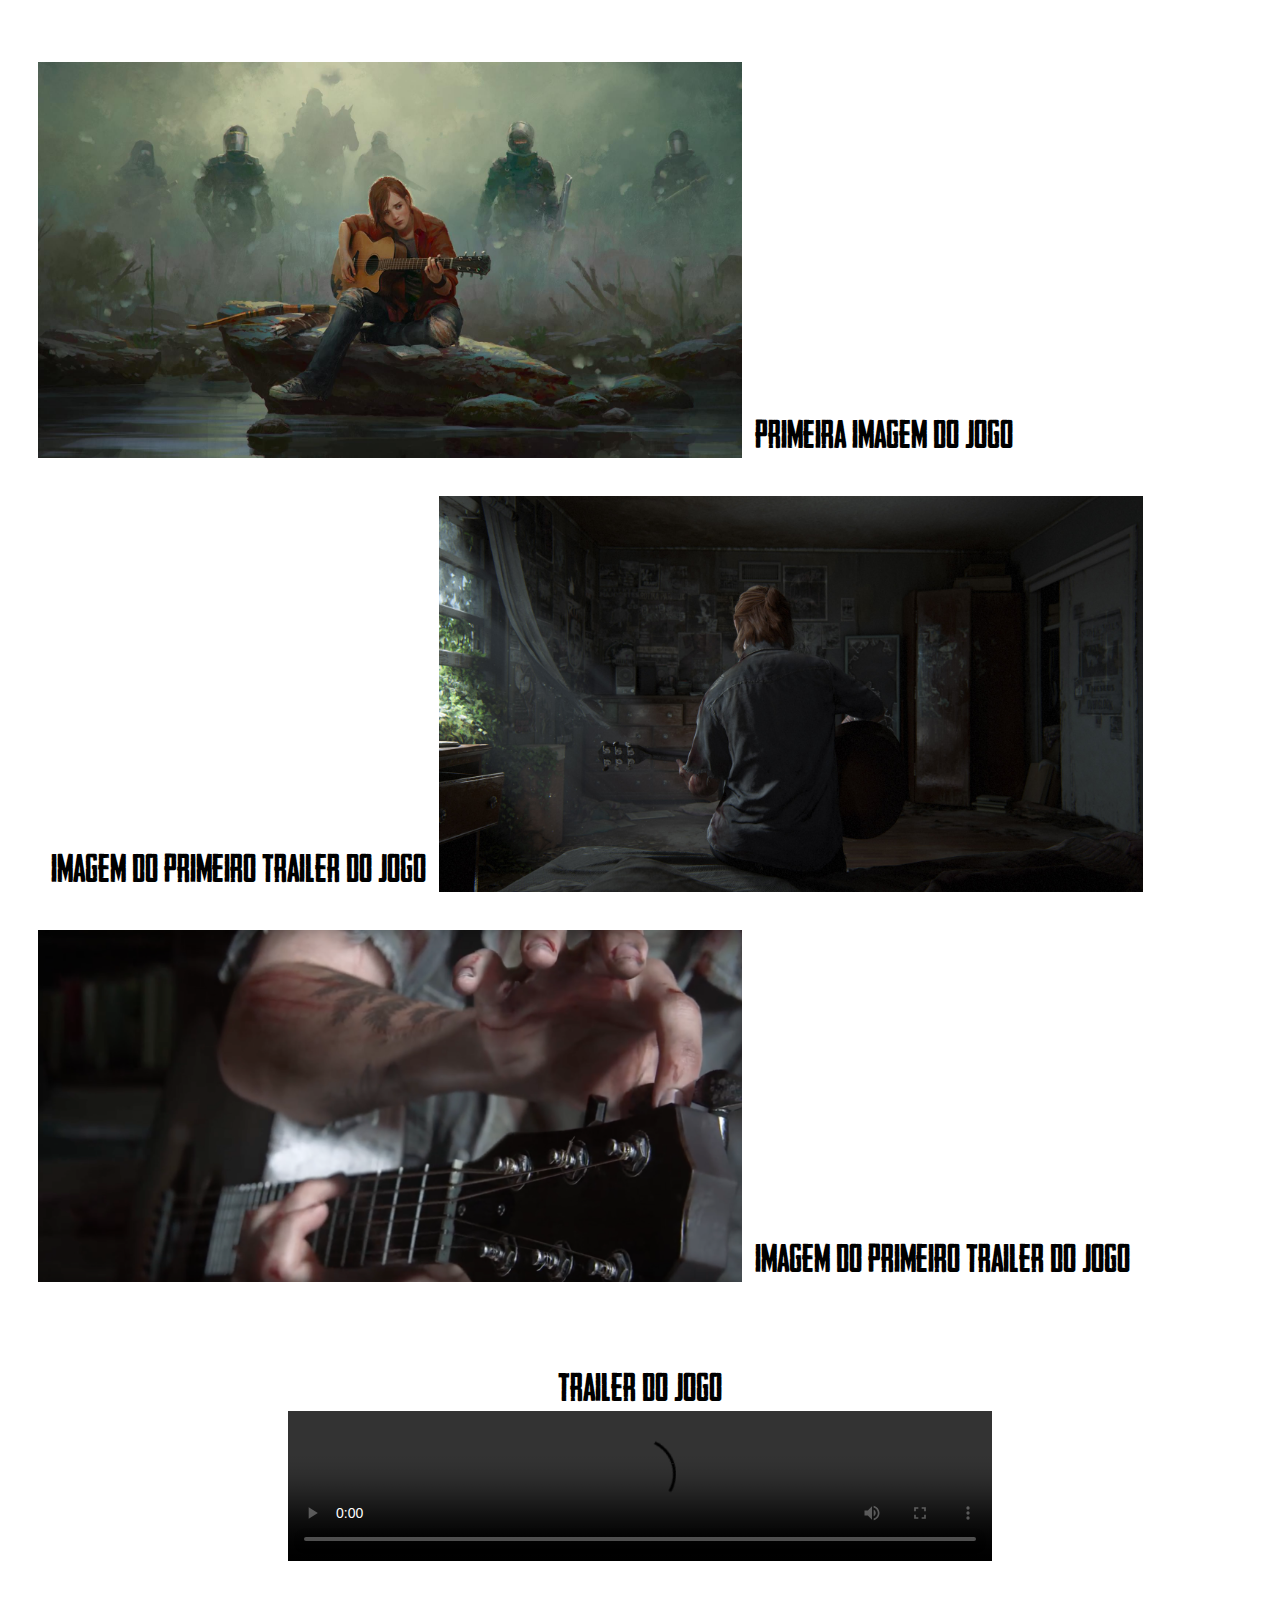
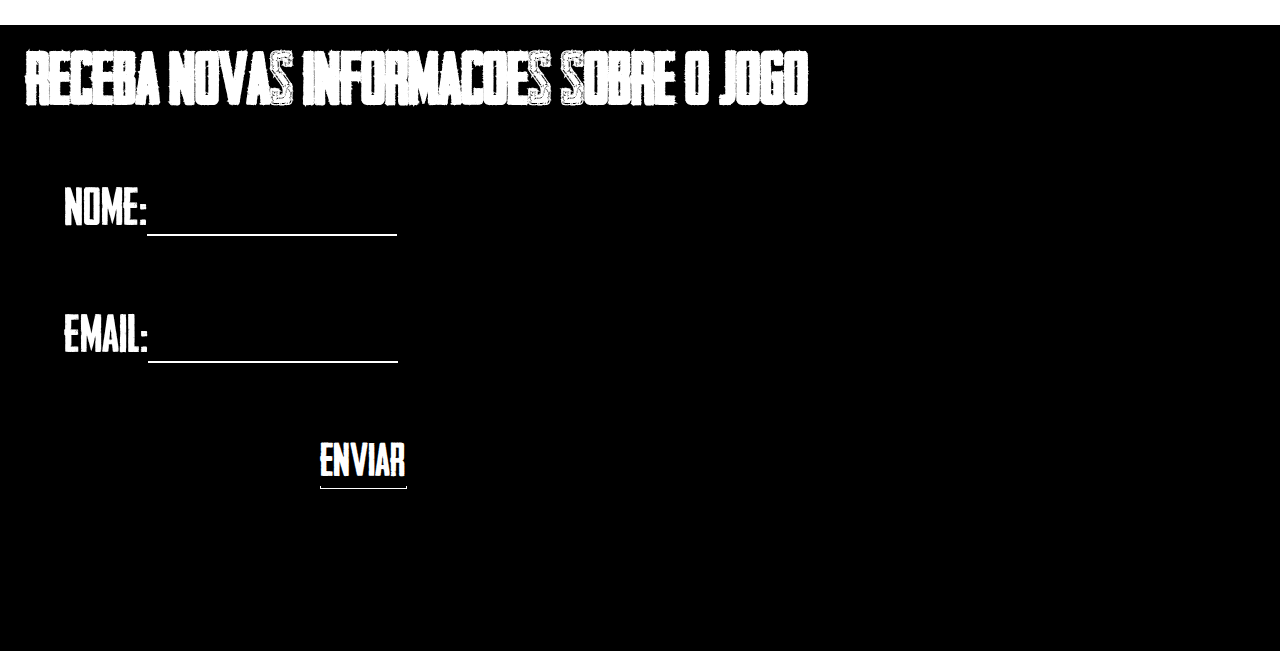
==== commit 0b55d556: "continuando" ====
--- a/index.html
+++ b/index.html
@@ -7,7 +7,7 @@
     <meta name="viewport" content="width=device-width; scale=1.0">
     <link rel="stylesheet" href="css/cssStandard.css">
     
-    <script src="jquery-3.2.1.min.js"></script>
+    <script src="JS/jquery-3.2.1.min.js"></script>
 </head>
 
 <body id="body">
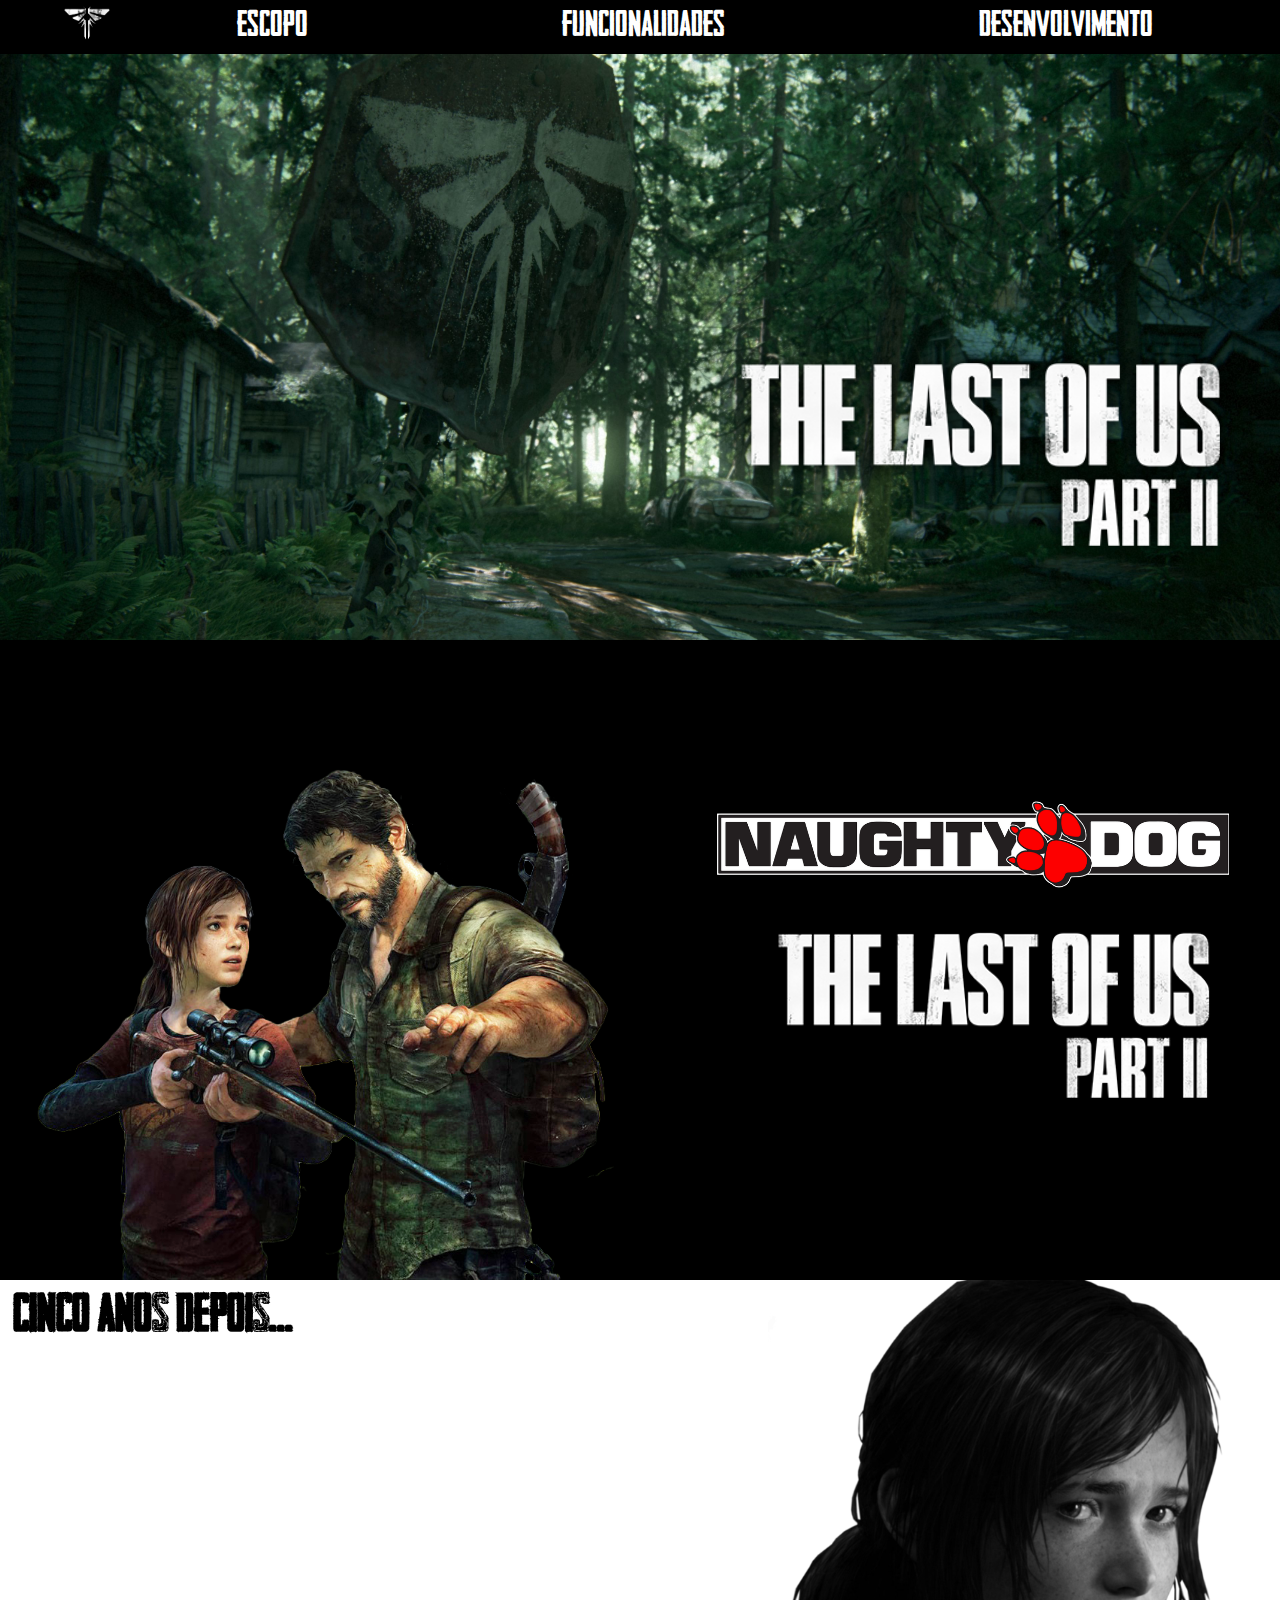
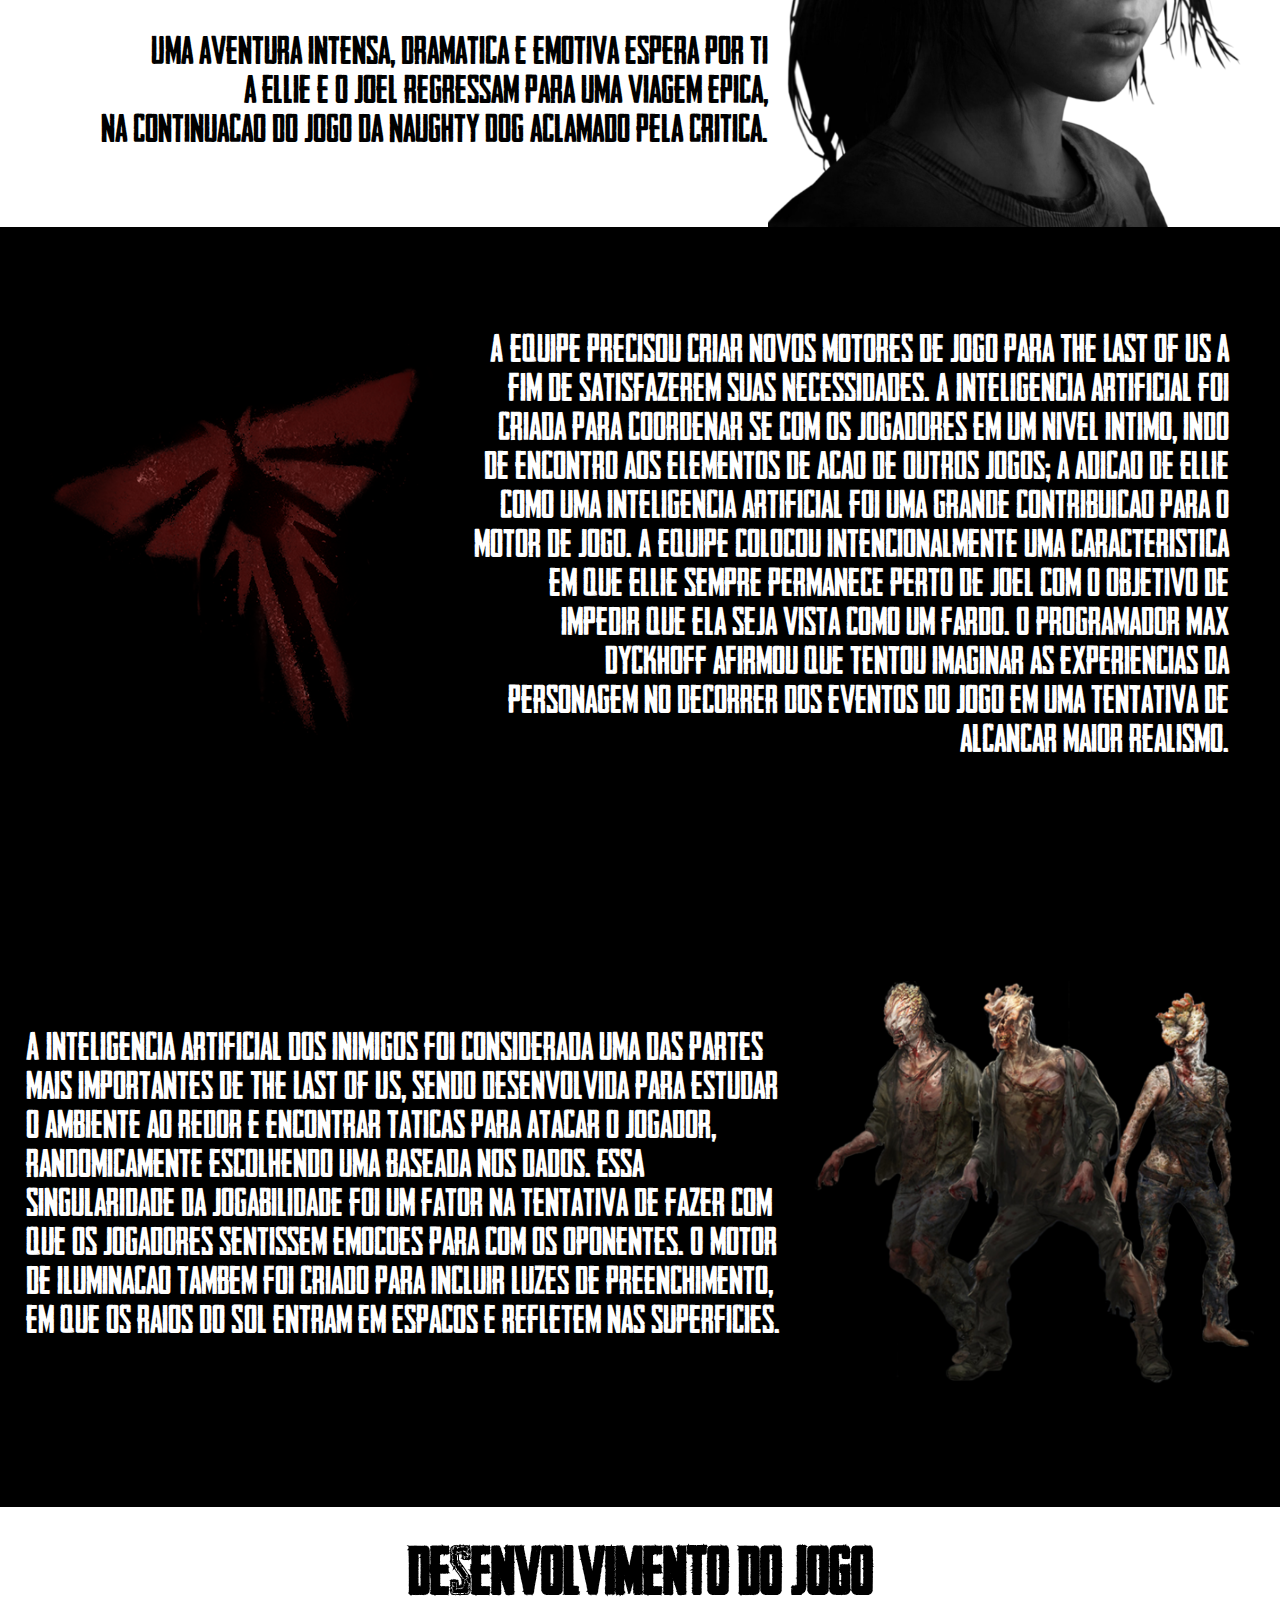
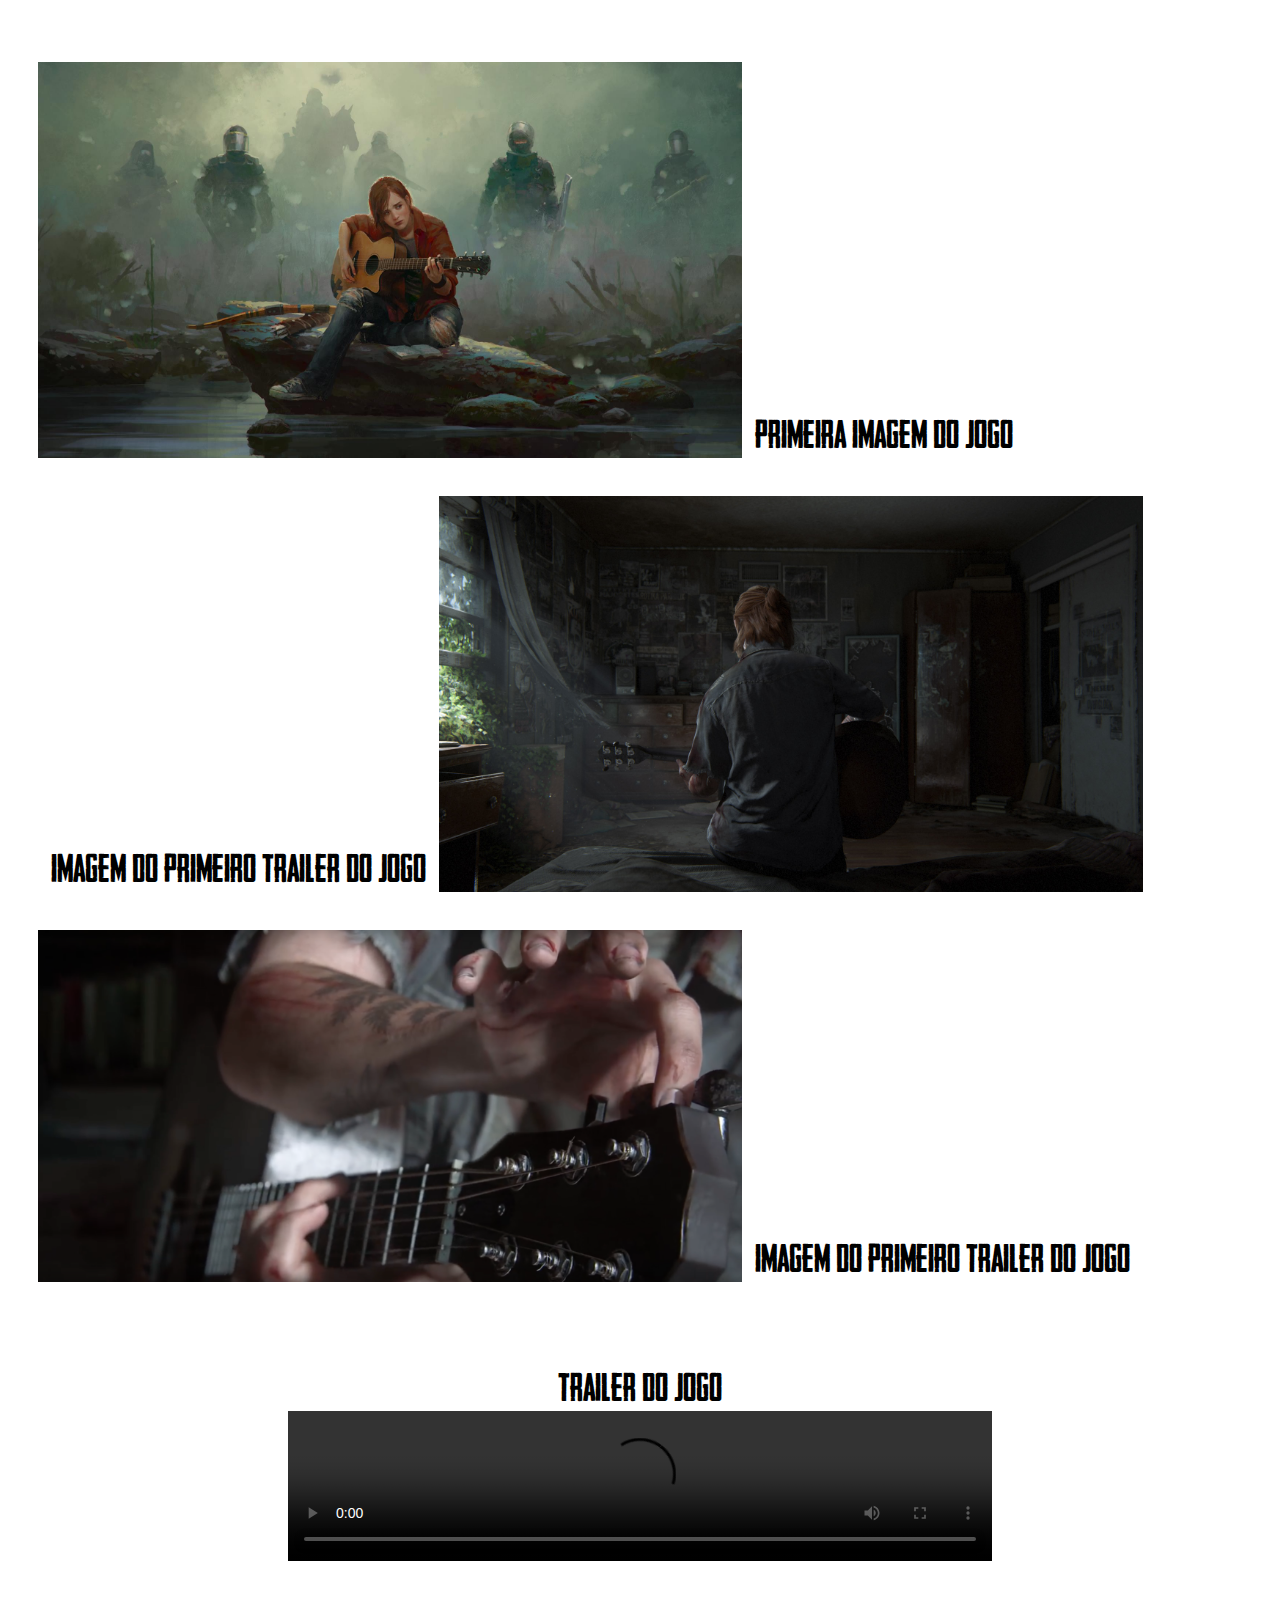
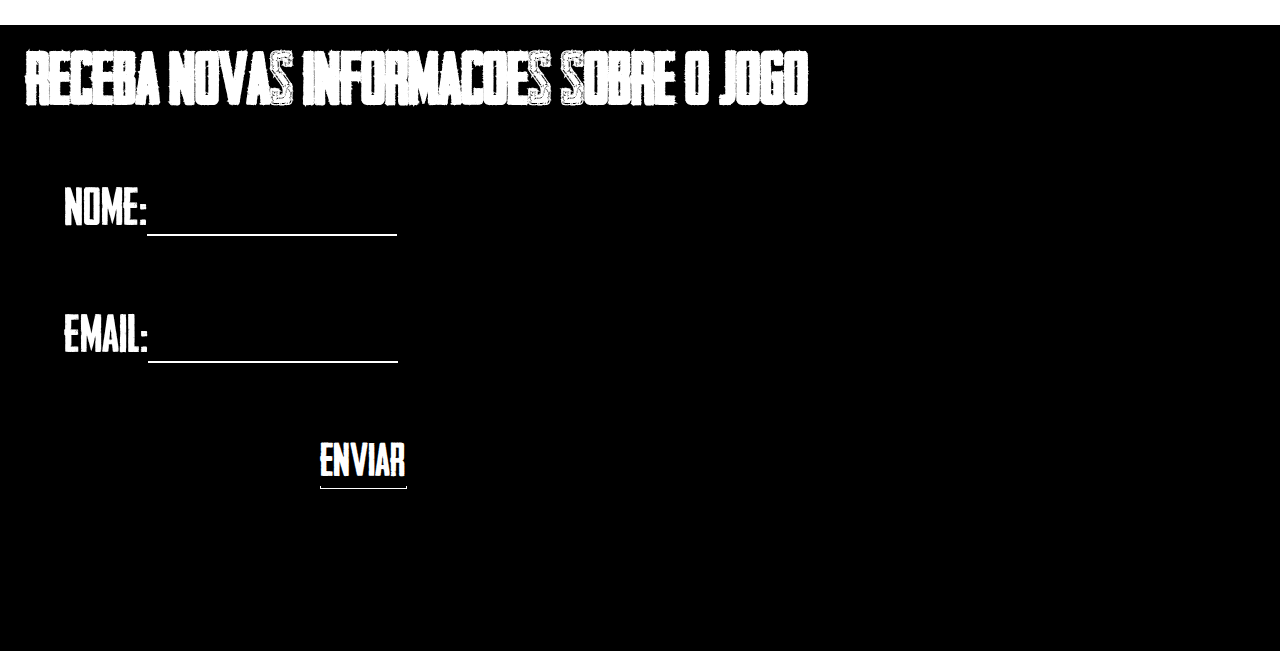
==== commit 6f1bfbac: "continuando" ====
--- a/index.html
+++ b/index.html
@@ -6,8 +6,6 @@
     <meta charset="utf-8">
     <meta name="viewport" content="width=device-width; scale=1.0">
     <link rel="stylesheet" href="css/cssStandard.css">
-    
-    <script src="JS/jquery-3.2.1.min.js"></script>
 </head>
 
 <body id="body">
@@ -45,7 +43,7 @@
         </nav>
 
 
-        <script src="http://code.jquery.com/jquery-3.2.1.min.js"></script>
+      <script src="JS/jquery-3.2.1.min.js"></script>
         <script>
             $(".botaoMobile").click(function() {
                 $(".navegacaoMobile").addClass('exibido');
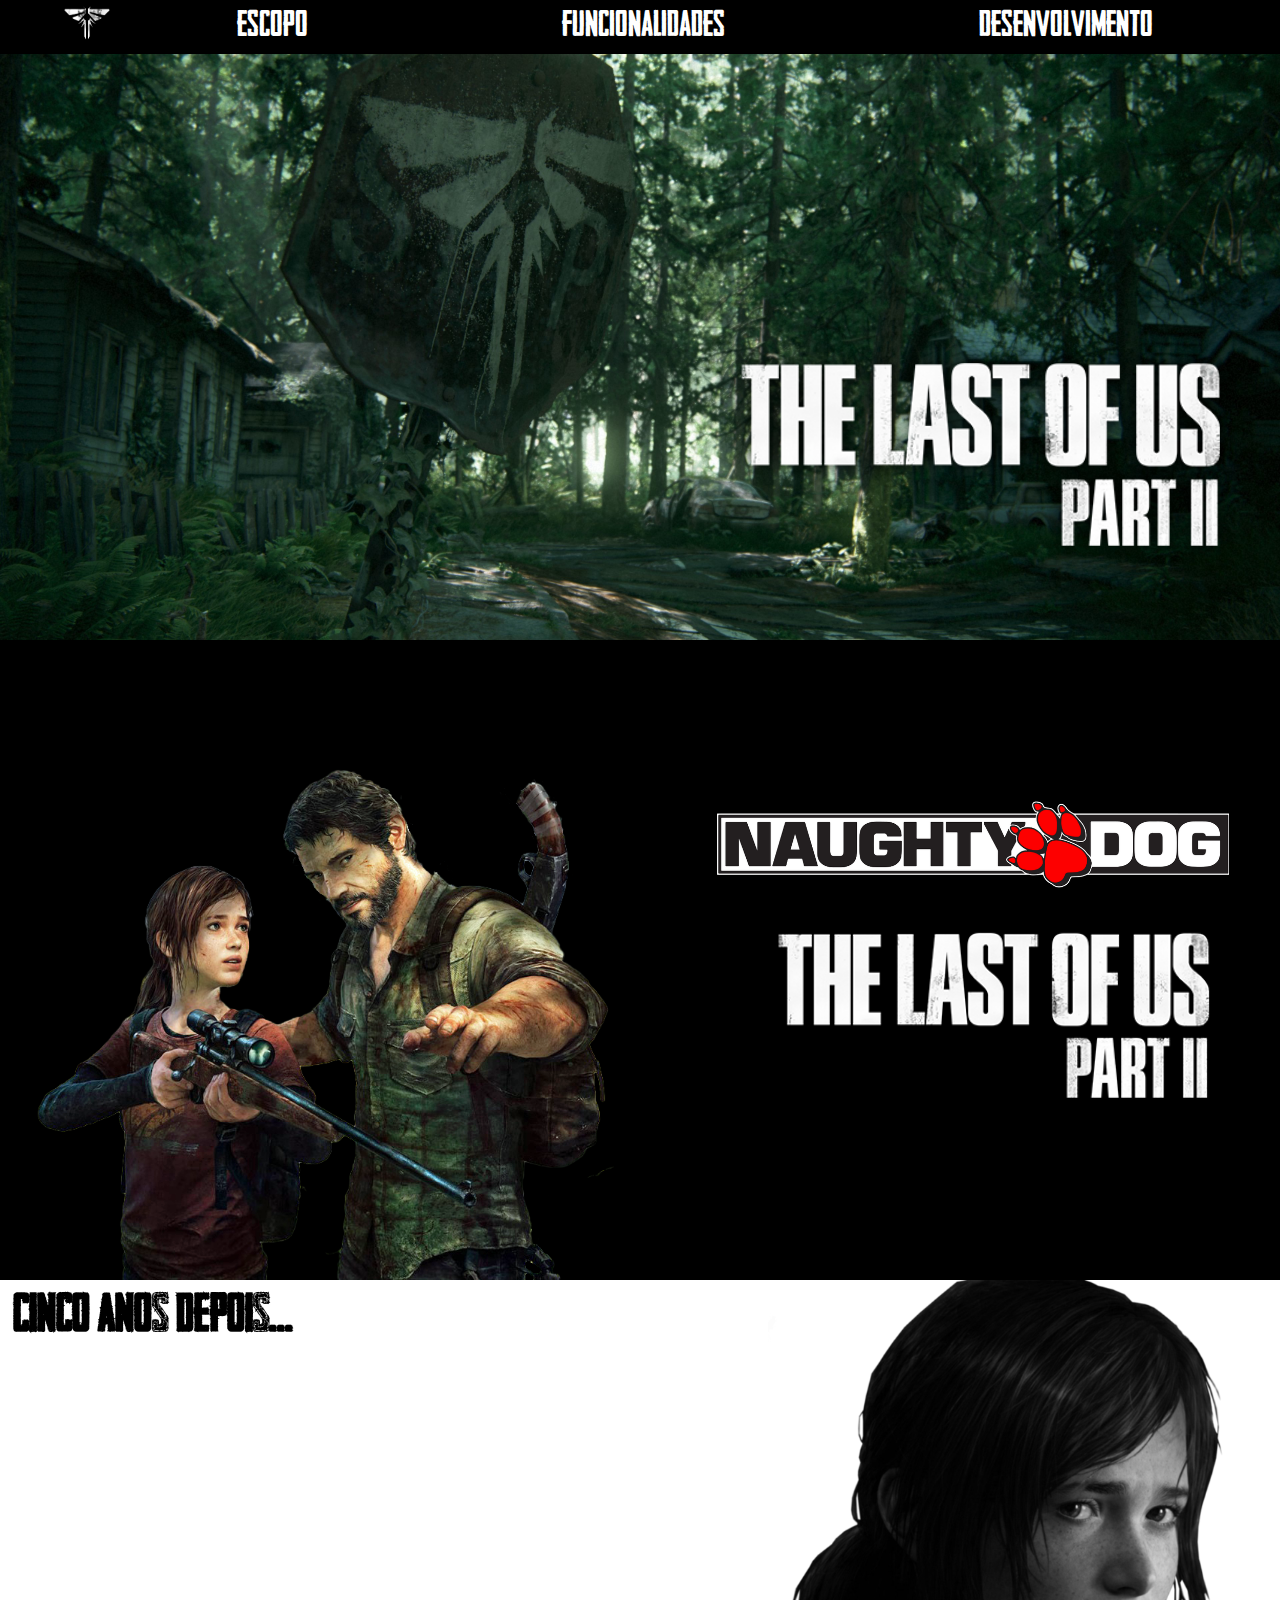
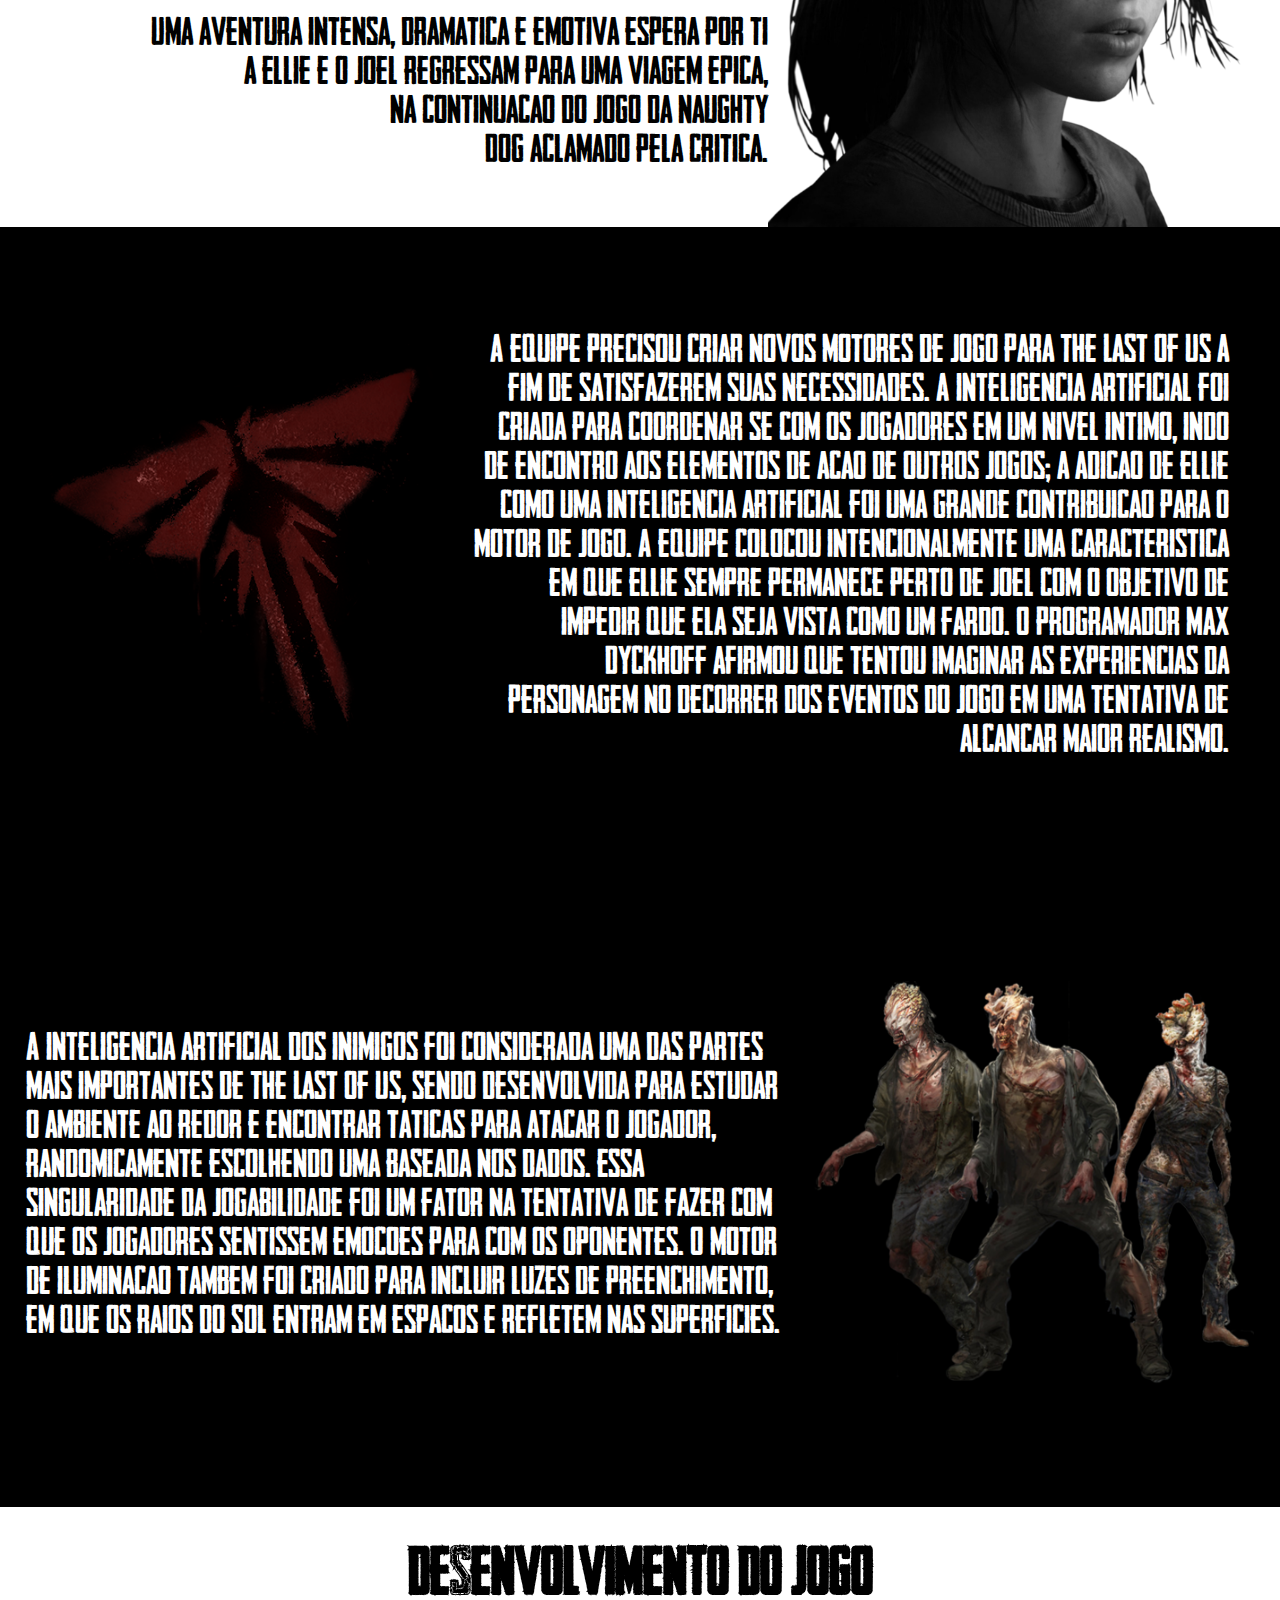
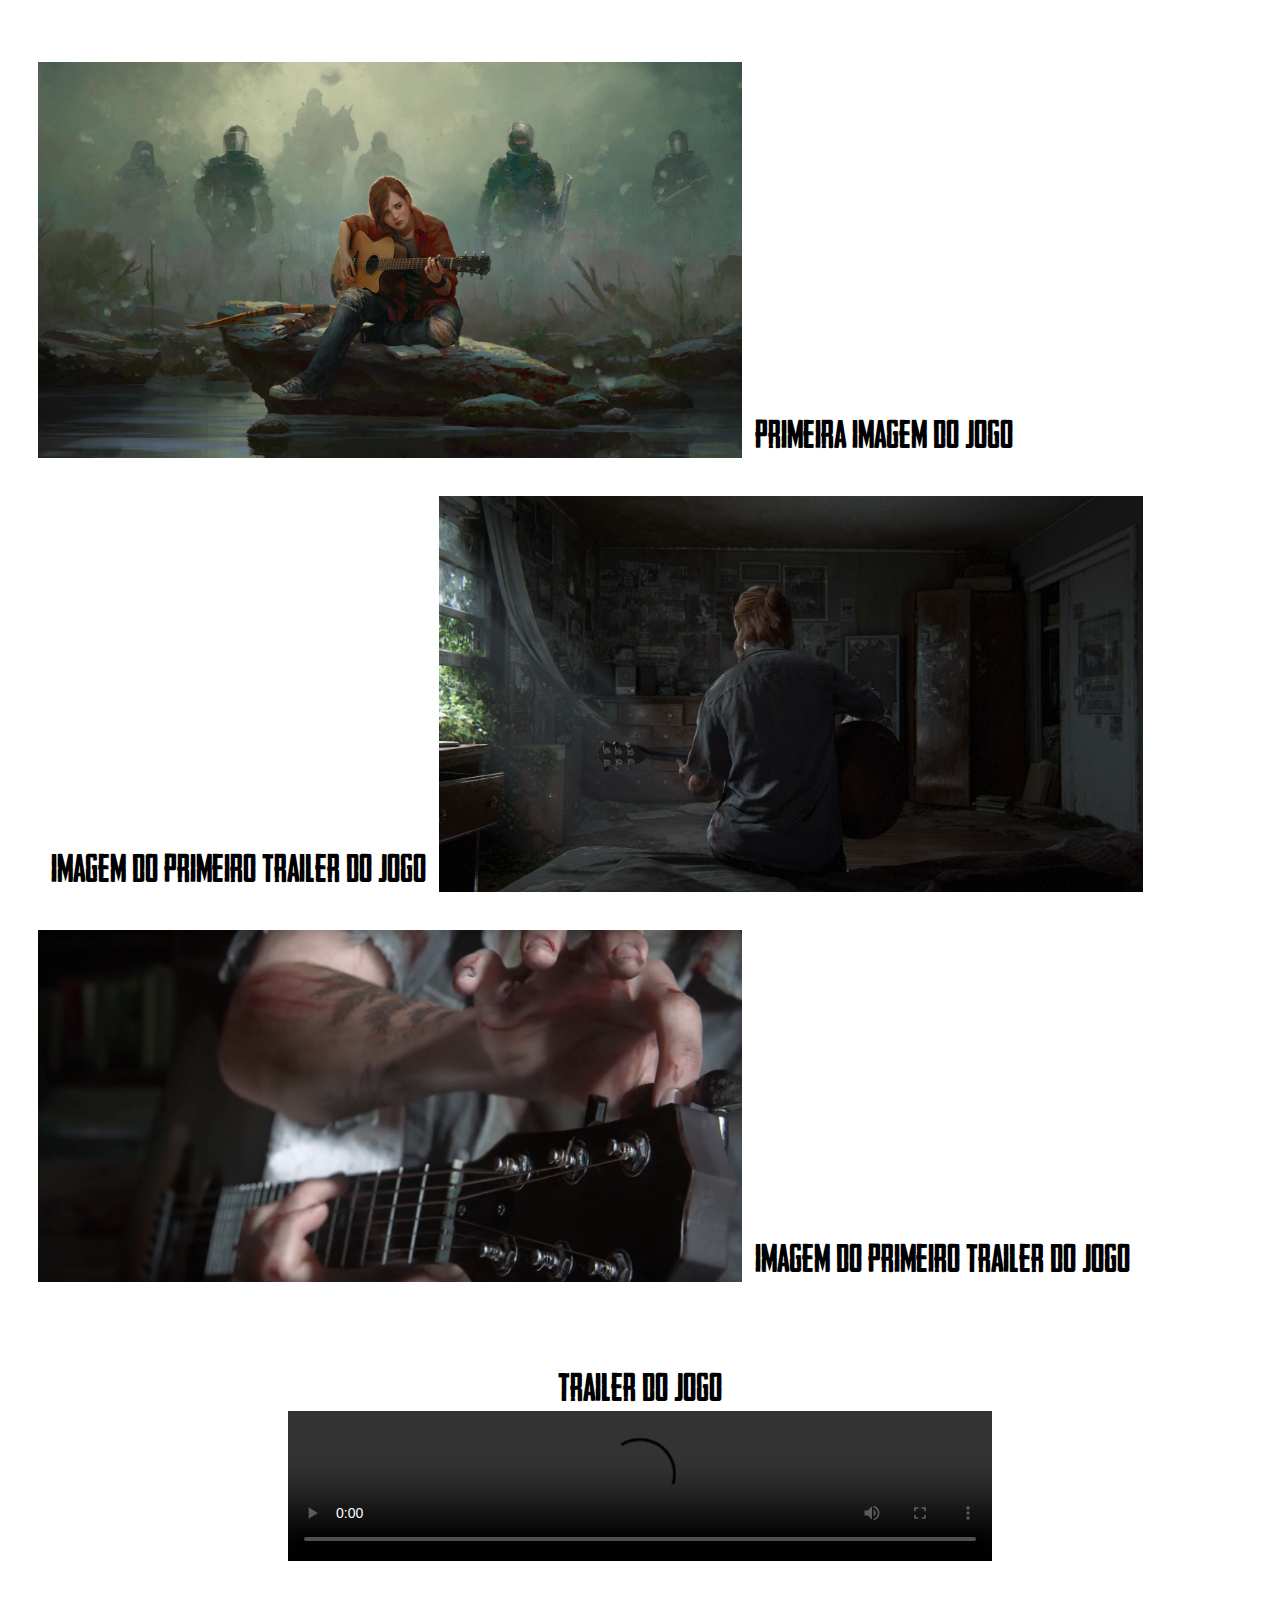
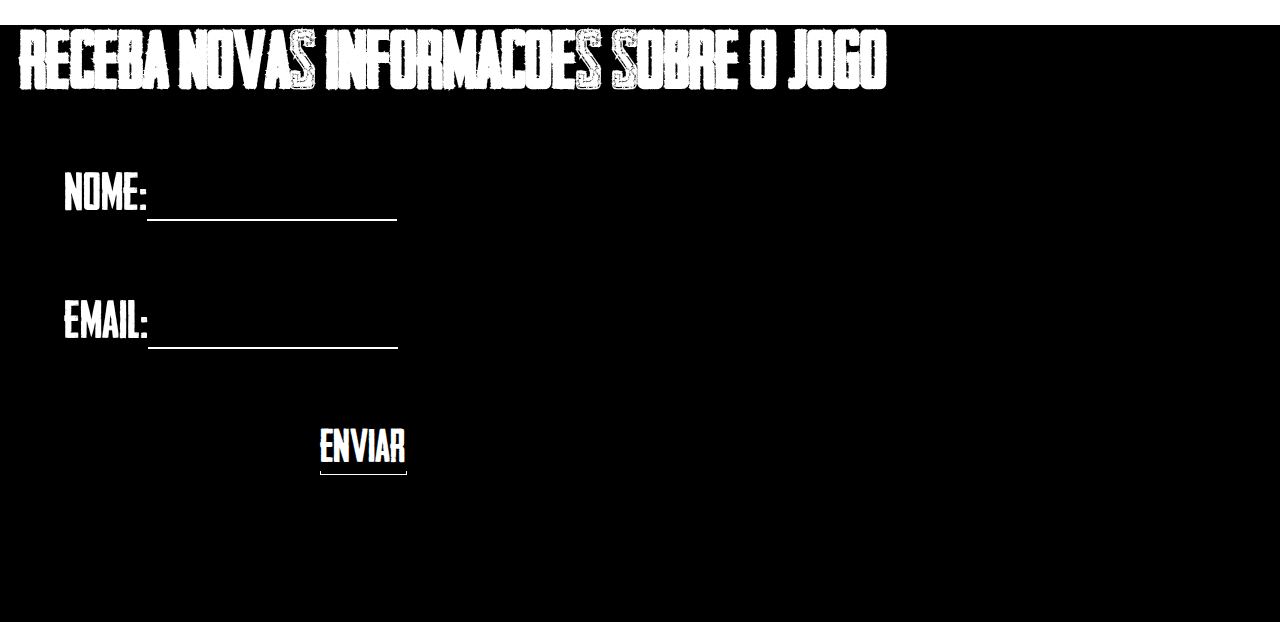
==== commit 7e957260: "continuando" ====
--- a/index.html
+++ b/index.html
@@ -100,7 +100,7 @@
     <section id="terceiraParte">
         <div id="textos">
             <h3 id="tp1">Cinco anos depois... </h3>
-            <p id="tp2">Uma aventura intensa, dramática e emotiva espera por ti<br> a Ellie e o Joel regressam para uma viagem épica, <br> na continuacão do jogo da Naughty Dog aclamado pela crítica. </p>
+            <p id="tp2">Uma aventura intensa, dramática e emotiva espera por ti<br> a Ellie e o Joel regressam para uma viagem épica, <br> na continuacão do jogo da Naughty <br>Dog aclamado pela crítica. </p>
 
         </div>
         <div id="divimg">
--- a/css/cssStandard.css
+++ b/css/cssStandard.css
@@ -12,11 +12,11 @@
 * {
     font-family: He, 'Segoe UI';
     box-sizing: border-box;
-    
-}
-
-:not(terceiraParte){
-    margin: 0px; 
+
+}
+
+:not(terceiraParte) {
+    margin: 0px;
 }
 
 #body {
@@ -29,12 +29,34 @@
 
 /*H*/
 
-h1 {
-    font-size: 5.5vw;
-}
-
-h2 {
-    font-size: 5vw;
+@media screen and (max-width: 800px) {
+    h1 {
+        font-size: 17px;
+    }
+
+    h2 {
+        font-size: 15Px;
+    }
+
+    /*P*/
+    p {
+        font-size: 23px;
+    }
+}
+
+@media screen and (min-width: 800px) {
+    h1 {
+        font-size: 6vw;
+    }
+
+    h2 {
+        font-size: 5vw;
+    }
+
+    /*P*/
+    p {
+        font-size: 3vw;
+    }
 }
 
 h3 {
@@ -55,11 +77,7 @@
 
 
 
-/*P*/
-
-p {
-    font-size: 3vw;
-}
+
 
 
 /*A*/
@@ -104,6 +122,24 @@
         font-size: 45px;
         transition: width 0.2s ease-in, padding 0.5s;
     }
+    /*barra ao lado*/
+    .input-container span.border {
+        content: '';
+        display: inline-block;
+        width: 2px;
+        height: 0px;
+        background-color: white;
+
+        transition: height .2s;
+    }
+
+    .input-container input:hover + span {
+        height: 3vw;
+    }
+
+    .input-container input:focus + span {
+        height: 3vw;
+    }
 
 }
 
@@ -113,12 +149,13 @@
         margin: 0px;
         background-color: transparent;
         border-style: none;
-        border-bottom: 2px solid;
+        border-bottom: 0.1px solid;
         border-color: white;
 
 
-        padding: 0px 2px 0px 2px;
-        width: 40vw;
+        padding: 0px 5px 0px 0px;
+        width: 300px;
+
         color: black;
         font-size: 45px;
         transition: width 0.2s ease-in, padding 0.5s;
@@ -126,25 +163,7 @@
 
 }
 
-/*barra ao lado*/
-
-.input-container span.border {
-    content: '';
-    display: inline-block;
-    width: 2px;
-    height: 0px;
-    background-color: white;
-
-    transition: height .2s;
-}
-
-.input-container input:hover + span {
-    height: 3vw;
-}
-
-.input-container input:focus + span {
-    height: 3vw;
-}
+
 
 
 /*/input - fim/*/
@@ -315,19 +334,20 @@
     }
     /*configuração dos links para a navegação suspensa*/
     a.NavMenu {
-        font-size: 10vw;
+        font-size: 10px;
     }
 
     /*botão de fechar o menu*/
     .botaoEscondedor {
-        margin-top: 4vw;
-        margin-left: 0.4%;
+        margin-top: 40px;
+        margin-left: 40px;
+        ;
         width: auto;
 
         font-size: 4vw;
 
         position: fixed;
-        left: 70%;
+        right: 40px;
 
         color: white;
         background-color: transparent;
@@ -338,8 +358,24 @@
     /*configuração do X*/
     .botaoEscondedor.exibido {
         display: block;
-        font-size: 20vw;
-    }
+        font-size: 20px;
+    }
+
+    .botaoEscondedor {
+        position: absolute;
+        right: 0px;
+        top: 0px;
+        margin: 5px;
+    }
+
+    .navegacaoMobile ul li a {
+        position: absolute;
+        margin: 5px;
+        font-size: 4px;
+        left: 0px;
+    }
+
+
 
 }
 
@@ -454,8 +490,8 @@
         /*outras configs*/
         background-color: white;
 
-        
-        
+
+
         /*configuração do fundo em si*/
         width: 100%;
 
@@ -485,7 +521,7 @@
         /*prorprio flex*/
         display: flex;
         flex-direction: column;
-        
+
     }
 
     #tp1 {
@@ -518,8 +554,8 @@
         /*outras configs*/
         background-color: white;
         margin-top: 5vw;
-        margin-left: 5vw;
-        margin-right: 0px;    
+        margin-left: 4vw;
+        margin-right: 0px;
         margin-bottom: 0px;
         /*configuração do fundo em si*/
         width: 100%;
@@ -547,6 +583,7 @@
         /*flex do pai*/
         flex: 2;
         /*prorprio flex*/
+        flex-wrap: wrap;
         display: flex;
         flex-direction: column;
     }
@@ -949,8 +986,8 @@
 }
 
 footer h1 {
-    margin-left: 2vw;
-    margin-top: 2vw;
+    margin-left: 20px;
+    margin-top: 5px;
 }
 
 .atualisacao {
@@ -960,61 +997,181 @@
     margin-bottom: 5vw;
 }
 
-.EntradaDeDados {
-    /*flex proprio*/
-    display: flex;
-
-    /*outras configs*/
-    flex-direction: column;
-}
-
-.EntradaDeDados * {
-    color: white;
-    font-size: 3vw;
-}
-
-.entradaNome {
-    /*flex proprio*/
-    display: flex;
-
-    /*outras configs*/
-    margin-bottom: 6vw;
-}
-
-.entradaEmail {
-    display: flex;
-
-    margin-bottom: 6vw;
-}
-
-.tamnhoEsp {
-    font-size: 4vw !important;
-}
-
-.BotEnvi {
-    /*flex proprio*/
-    display: flex;
-    flex-direction: column;
-    align-items: flex-start;
-    justify-content: flex-start;
-
-    /*outras configs*/
-    margin-left: 20vw;
-
-}
-
-.BotEnvi button {
-    background-color: black;
-    color: white;
-
-    margin: 0px;
-    border: none;
-    padding: 0px;
-    height: 3vw;
-
-    font-size: 3.5vw;
-
-    transition: color, 0.3s;
+@media screen and (max-width: 800px) {
+    .EntradaDeDados {
+        /*flex proprio*/
+        display: flex;
+
+        /*outras configs*/
+        flex-direction: column;
+        font-size: 80px;
+    }
+
+
+
+
+    .EntradaDeDados * {
+        color: white;
+        font-size: 30px;
+    }
+
+    .entradaNome {
+        /*flex proprio*/
+        display: flex;
+
+
+        /*outras configs*/
+        margin-bottom: 6vw;
+    }
+
+    .entradaEmail {
+        display: flex;
+
+        margin-bottom: 6vw;
+    }
+
+    .tamnhoEsp {
+        font-size: 32px !important;
+    }
+}
+
+@media screen and (min-width: 800px) {
+    .EntradaDeDados {
+        /*flex proprio*/
+        display: flex;
+
+        /*outras configs*/
+        flex-direction: column;
+    }
+
+    .EntradaDeDados * {
+        color: white;
+        font-size: 3vw;
+    }
+
+    .entradaNome {
+        /*flex proprio*/
+        display: flex;
+
+        /*outras configs*/
+        margin-bottom: 6vw;
+    }
+
+    .entradaEmail {
+        display: flex;
+
+        margin-bottom: 6vw;
+    }
+
+    .tamnhoEsp {
+        font-size: 4vw !important;
+    }
+}
+
+
+@media screen and (min-width: 800px) {
+    .BotEnvi {
+        /*flex proprio*/
+        display: flex;
+        flex-direction: column;
+        align-items: flex-start;
+        justify-content: flex-start;
+
+        /*outras configs*/
+        margin-left: 20vw;
+
+    }
+
+    .BotEnvi button {
+        background-color: black;
+        color: white;
+
+        margin: 0px;
+        border: none;
+        padding: 0px;
+        height: 3vw;
+
+        font-size: 3.5vw;
+
+        transition: color, 0.3s;
+    }
+
+
+    button:hover {
+        color: rgba(255, 255, 255, 0.3);
+    }
+
+    .divSpanBtn {
+        /**flex do pai*/
+        align-self: flex-start;
+
+        /*flex proprio*/
+        display: flex;
+
+    }
+
+    .divSpanBtn span.spanBtn {
+        /*flex do pai*/
+        align-self: center;
+
+        /*outras configss*/
+        content: '';
+        display: inline-block;
+        width: 6.8vw;
+        margin-top: 0.4vw;
+        padding: 0.1vw;
+        background-color: transparent;
+
+
+        border: solid;
+        border-width: 0.1vw;
+        border-top: none;
+    }
+
+}
+
+@media screen and (max-width: 800px) {
+    .BotEnvi {
+        /*flex proprio*/
+        display: flex;
+        flex-direction: column;
+        align-items: flex-start;
+        justify-content: flex-start;
+
+        /*outras configs*/
+        margin-left: 20vw;
+
+    }
+
+    .BotEnvi button {
+        background-color: black;
+        color: white;
+
+        margin: 0px;
+        border: none;
+        padding: 0px;
+       
+
+        font-size: 25px;
+
+        transition: color, 0.3s;
+    }
+
+
+    button:hover {
+        color: rgba(255, 255, 255, 0.3);
+    }
+
+    .divSpanBtn {
+        /**flex do pai*/
+        align-self: flex-start;
+
+        /*flex proprio*/
+        display: flex;
+
+    }
+
+
 }
 
 .BotEnvi h1 {
@@ -1022,35 +1179,4 @@
     color: black;
 }
 
-button:hover {
-    color: rgba(255, 255, 255, 0.3);
-}
-
-.divSpanBtn {
-    /**flex do pai*/
-    align-self: flex-start;
-
-    /*flex proprio*/
-    display: flex;
-
-}
-
-.divSpanBtn span.spanBtn {
-    /*flex do pai*/
-    align-self: center;
-
-    /*outras configss*/
-    content: '';
-    display: inline-block;
-    width: 6.8vw;
-    margin-top: 0.4vw;
-    padding: 0.1vw;
-    background-color: transparent;
-
-
-    border: solid;
-    border-width: 0.1vw;
-    border-top: none;
-}
-
 /*/footer - fim/*/
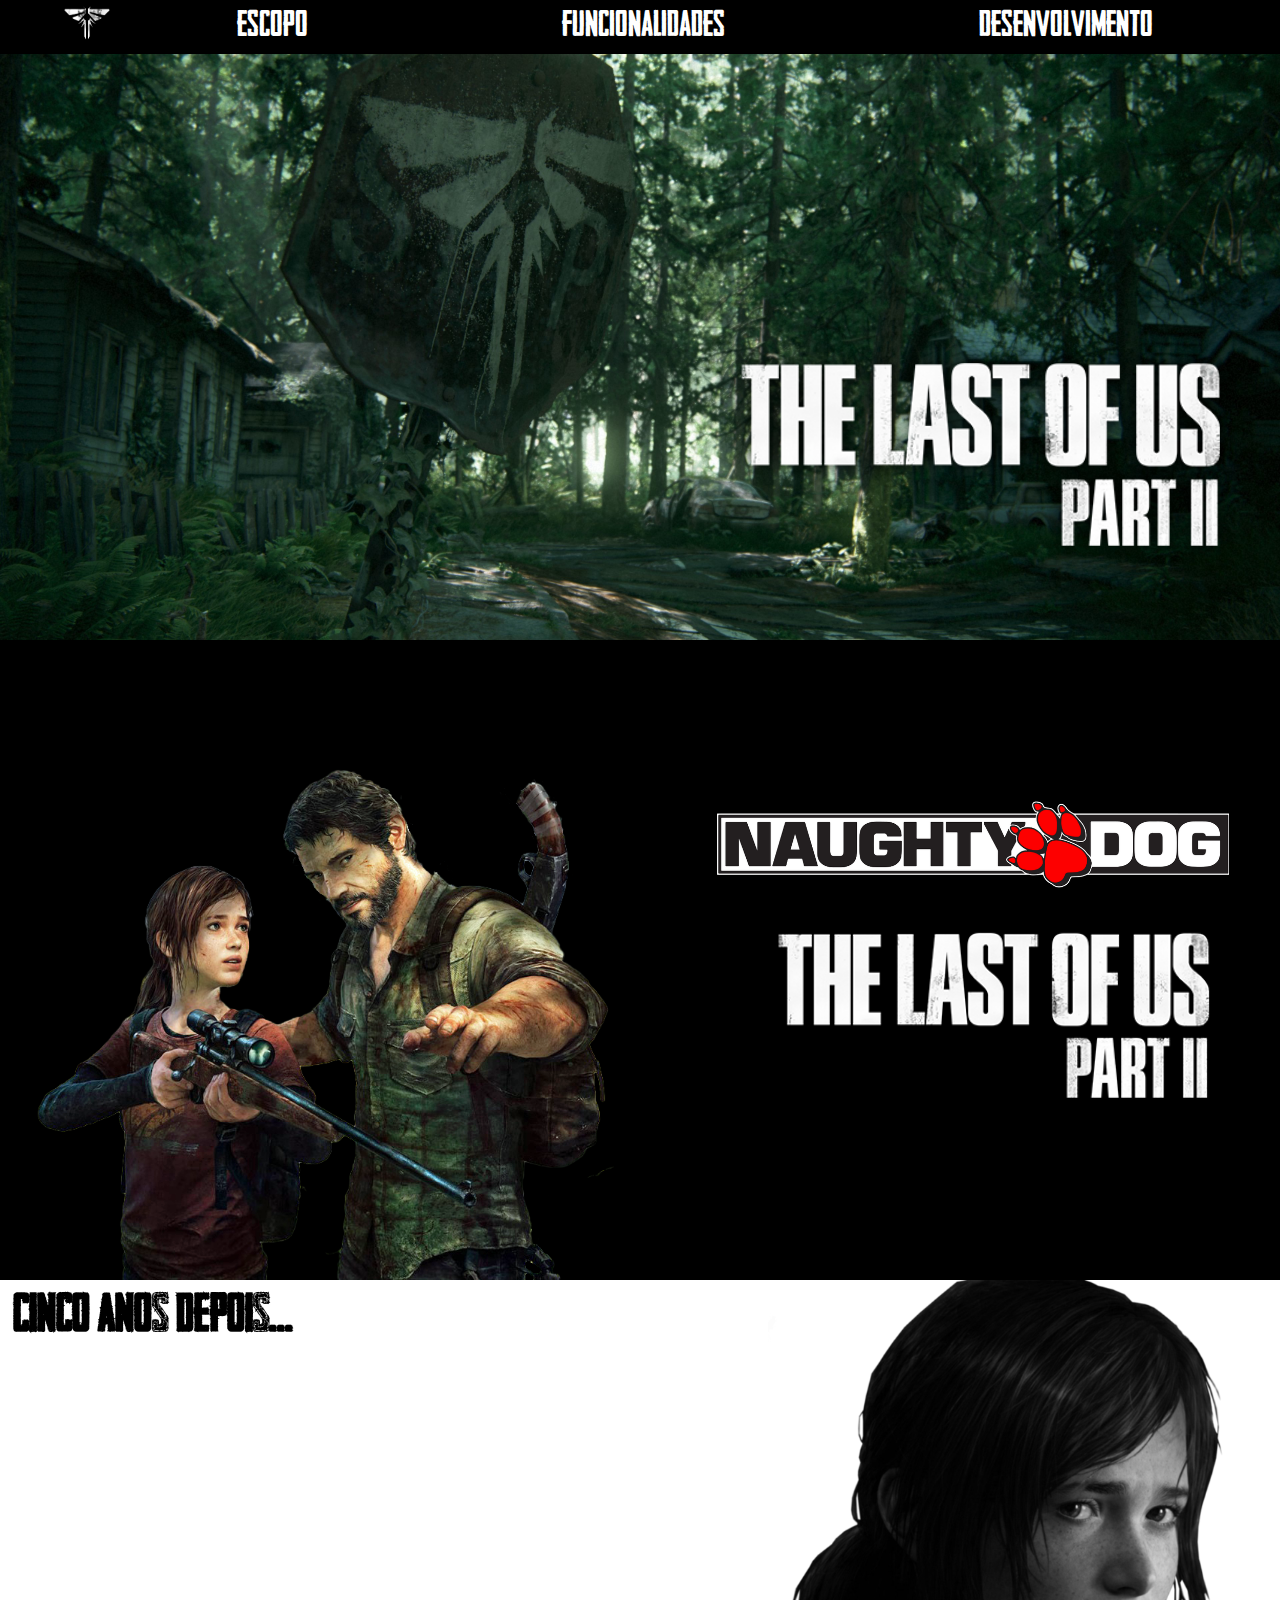
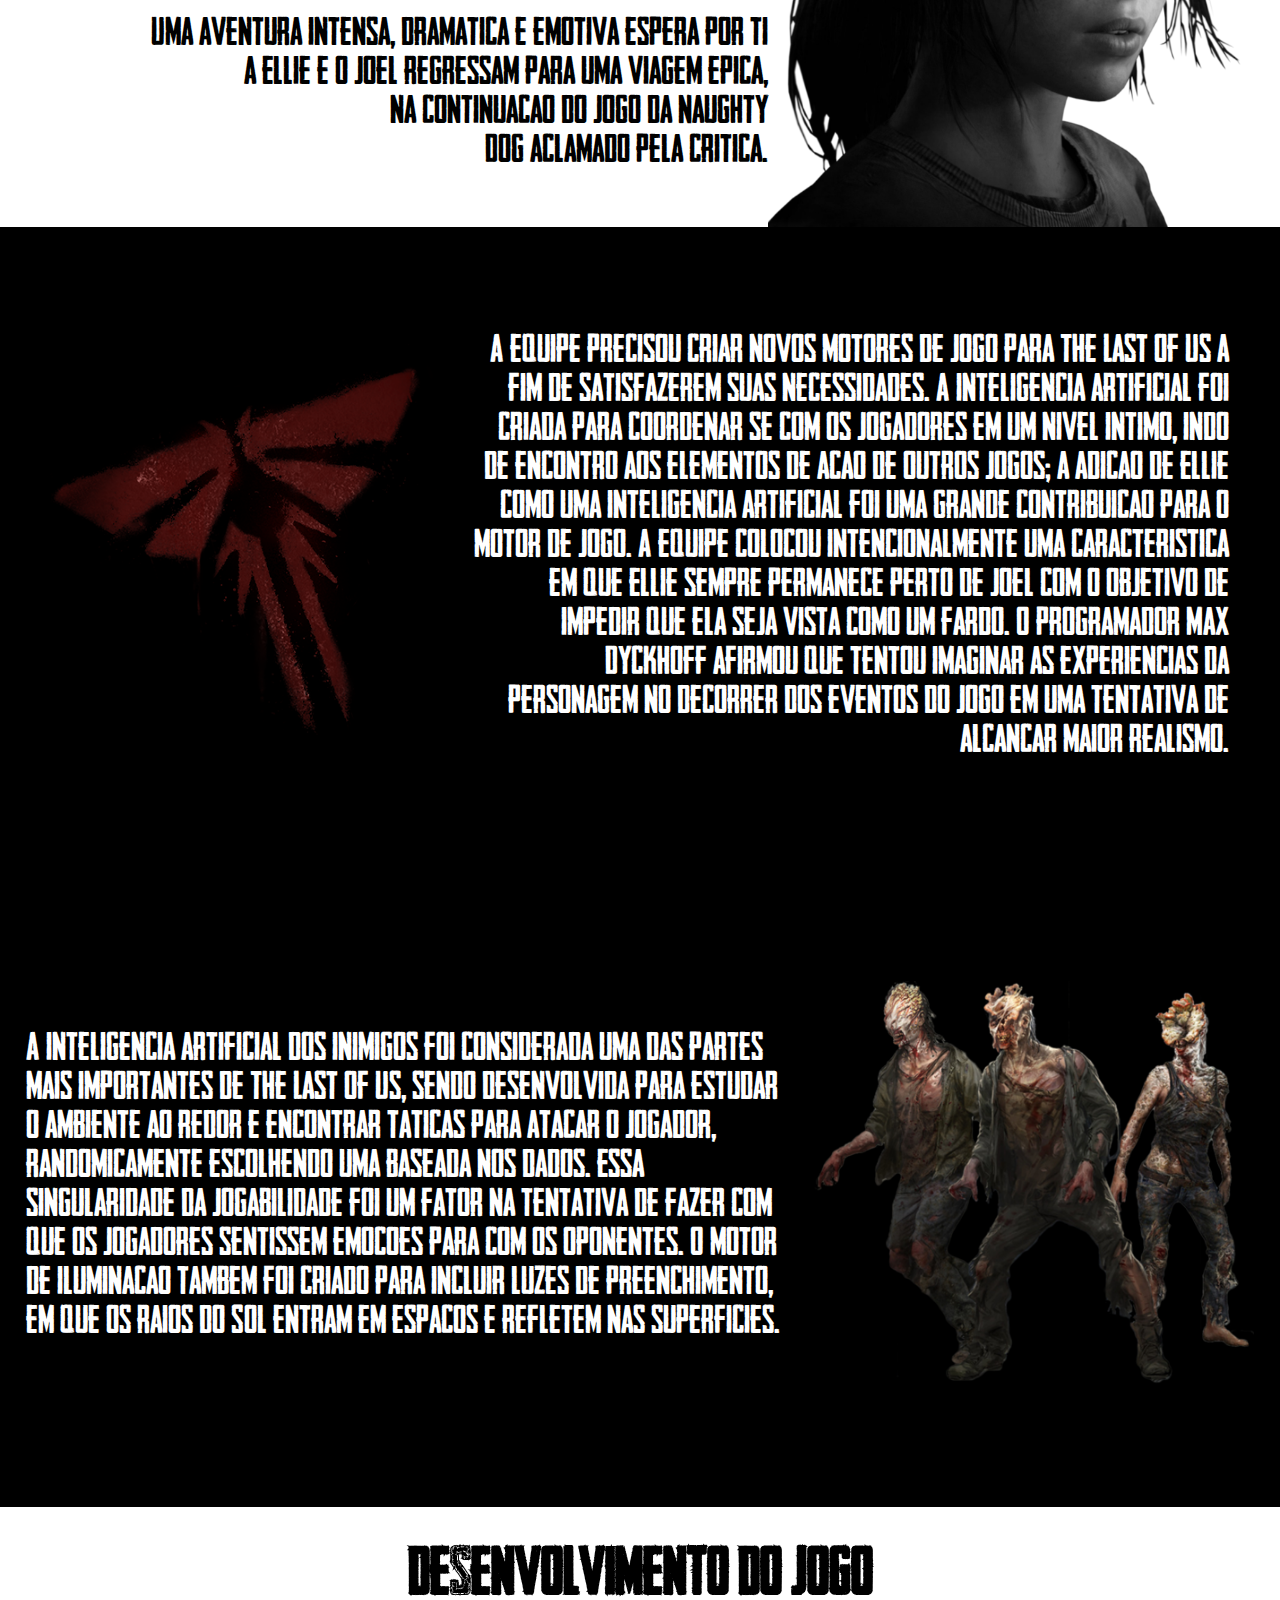
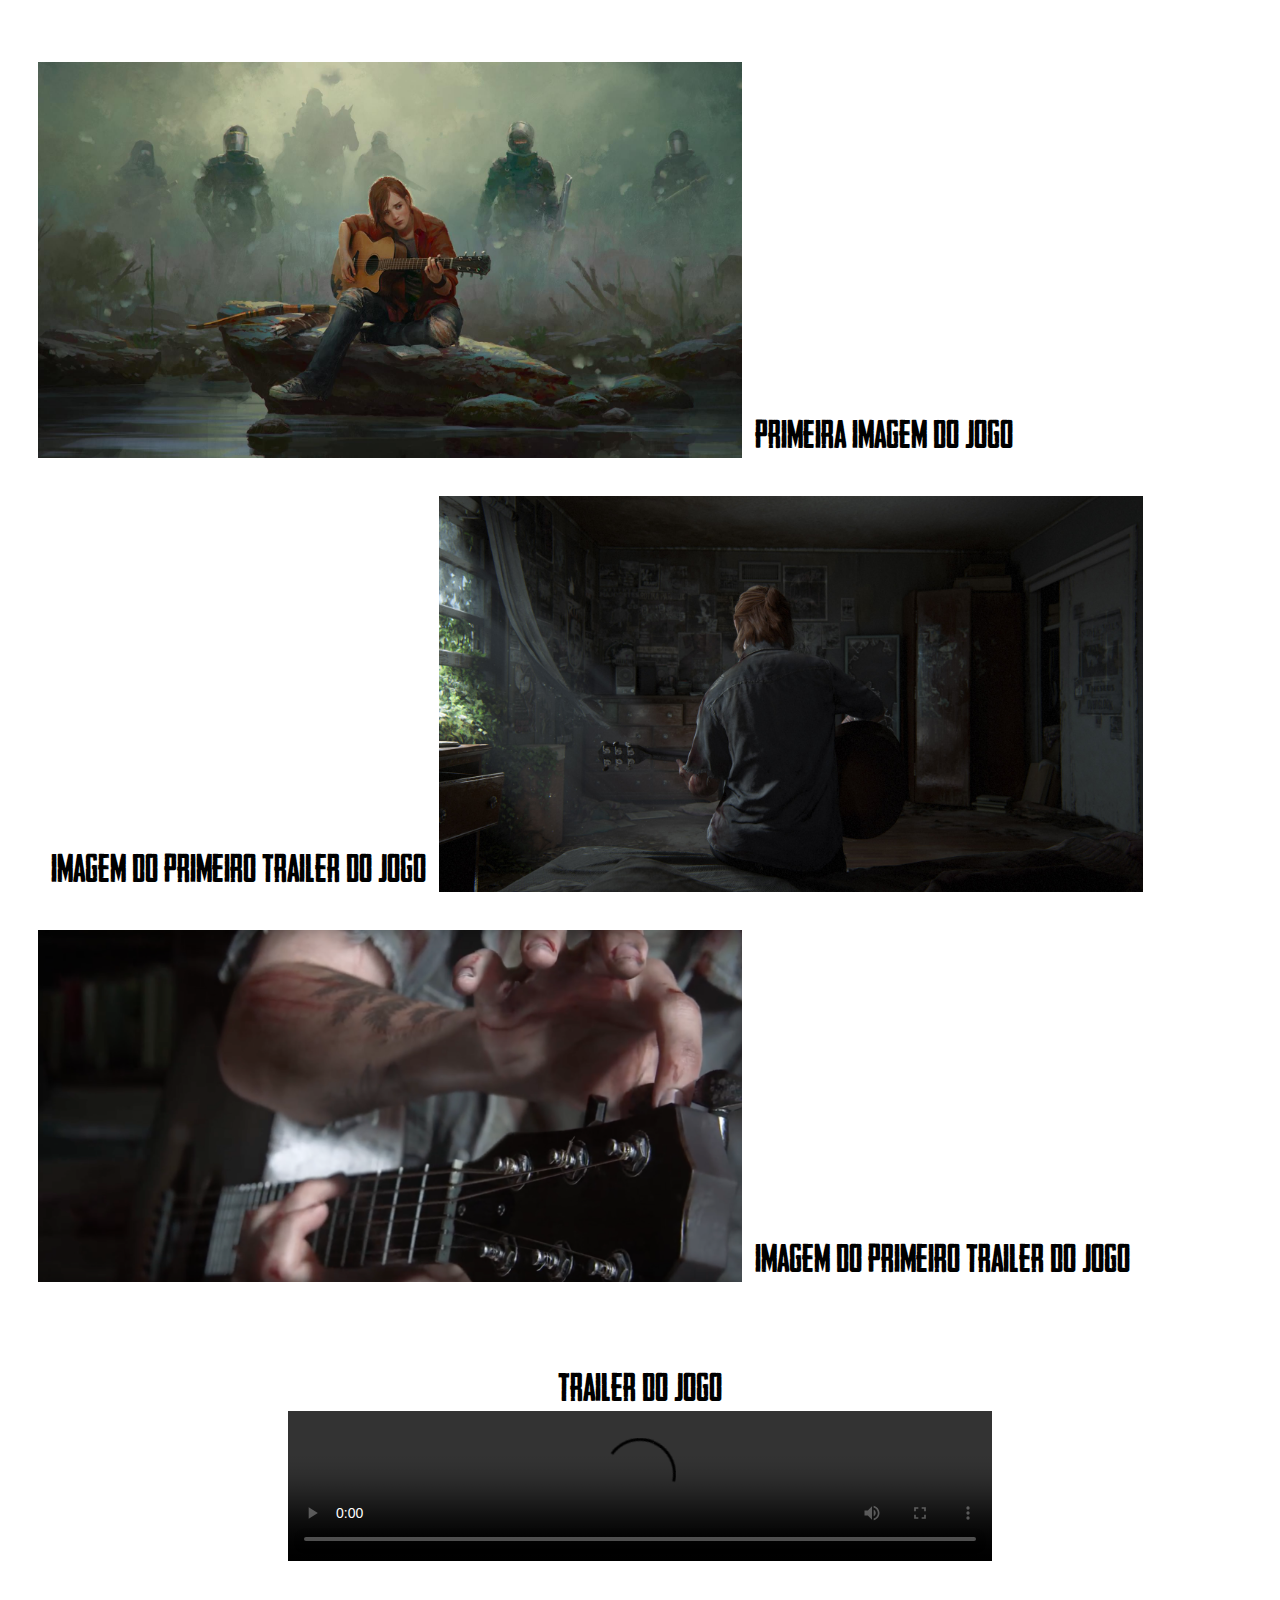
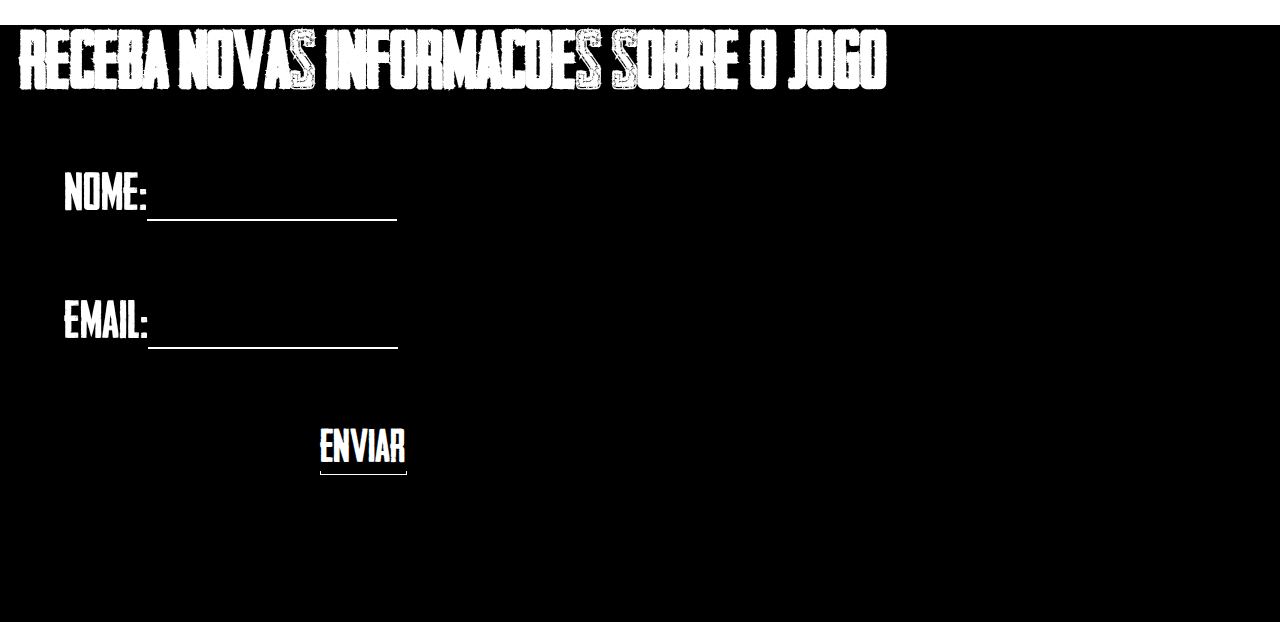
==== commit d6d01306: "continuando" ====
--- a/index.html
+++ b/index.html
@@ -4,7 +4,7 @@
 <head>
     <title>THE LAST OF US PART II</title>
     <meta charset="utf-8">
-    <meta name="viewport" content="width=device-width; scale=1.0">
+    <meta name="viewport" content="width=device-width">
     <link rel="stylesheet" href="css/cssStandard.css">
 </head>
 
--- a/css/cssStandard.css
+++ b/css/cssStandard.css
@@ -31,16 +31,18 @@
 
 @media screen and (max-width: 800px) {
     h1 {
-        font-size: 17px;
-    }
-
+        font-size: 24px;
+    }
+    
+
+    
     h2 {
-        font-size: 15Px;
+        font-size: 23Px;
     }
 
     /*P*/
     p {
-        font-size: 23px;
+        font-size: 18px;
     }
 }
 
@@ -153,8 +155,8 @@
         border-color: white;
 
 
-        padding: 0px 5px 0px 0px;
-        width: 300px;
+        padding: 0px 0px 0px 0px;
+        width: 200px;
 
         color: black;
         font-size: 45px;
@@ -264,7 +266,8 @@
         /*outras configs*/
         background-color: black;
         position: fixed;
-        width: 100%;
+        right: 0px;
+        left: 0px;
         z-index: 200;
     }
 
@@ -272,7 +275,6 @@
     .botaoMobile {
         /*flex*/
         flex: 1;
-
         /*flex proprio*/
         display: flex;
         flex-direction: row;
@@ -307,7 +309,7 @@
         display: flex;
         background-color: black;
         width: 100%;
-        height: 100%;
+        
     }
 
     /*botão de exibir o menu*/
@@ -328,6 +330,7 @@
         width: 100%;
         height: 100%;
         position: fixed;
+        background-color: black;
         top: 0;
         left: 0;
         z-index: 100;
@@ -341,7 +344,6 @@
     .botaoEscondedor {
         margin-top: 40px;
         margin-left: 40px;
-        ;
         width: auto;
 
         font-size: 4vw;
@@ -908,9 +910,9 @@
 
     .quintModelOne p {
         align-self: center;
-        font-size: 4vw;
         margin-left: 1vw;
         margin-right: 1vw;
+        margin-top: 2vw;
     }
 
     /*ModelOne - fim*/
@@ -935,11 +937,11 @@
     }
 
     .QuintModelTwo p {
-        font-size: 4vw;
         align-self: center;
         margin-left: 1vw;
         margin-right: 1vw;
         order: 1;
+        margin-top: 2vw;
     }
 
     /*ModelTwo - fim*/
@@ -948,7 +950,7 @@
         /*flex*/
         flex-direction: column;
         /*outras configs*/
-        margin: 5vw;
+        margin-top: 9vw;
         display: flex;
 
     }
@@ -956,9 +958,7 @@
     .QuintVideo p {
         /*flex*/
         align-self: center;
-
-        /*outras configs*/
-        font-size: 4vw;
+        font-size: 20px;
     }
 
     .QuintVideo video {
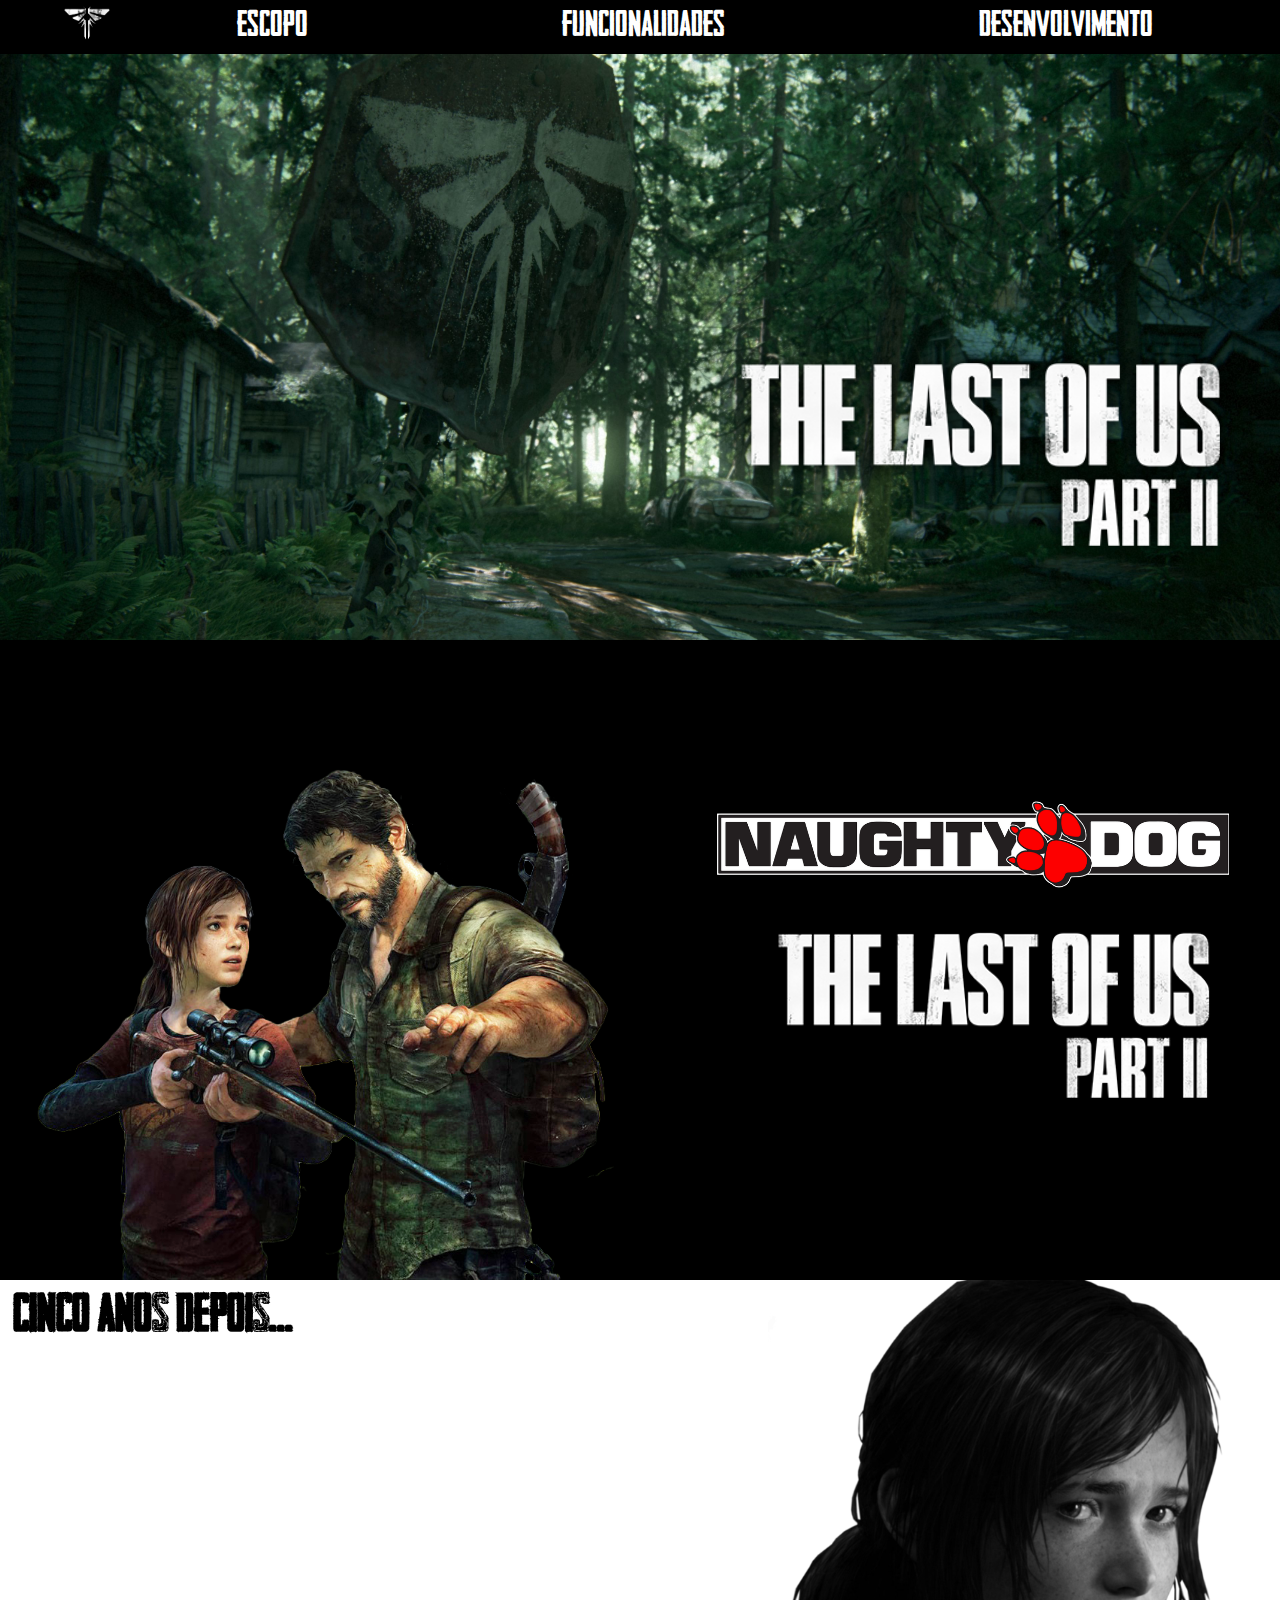
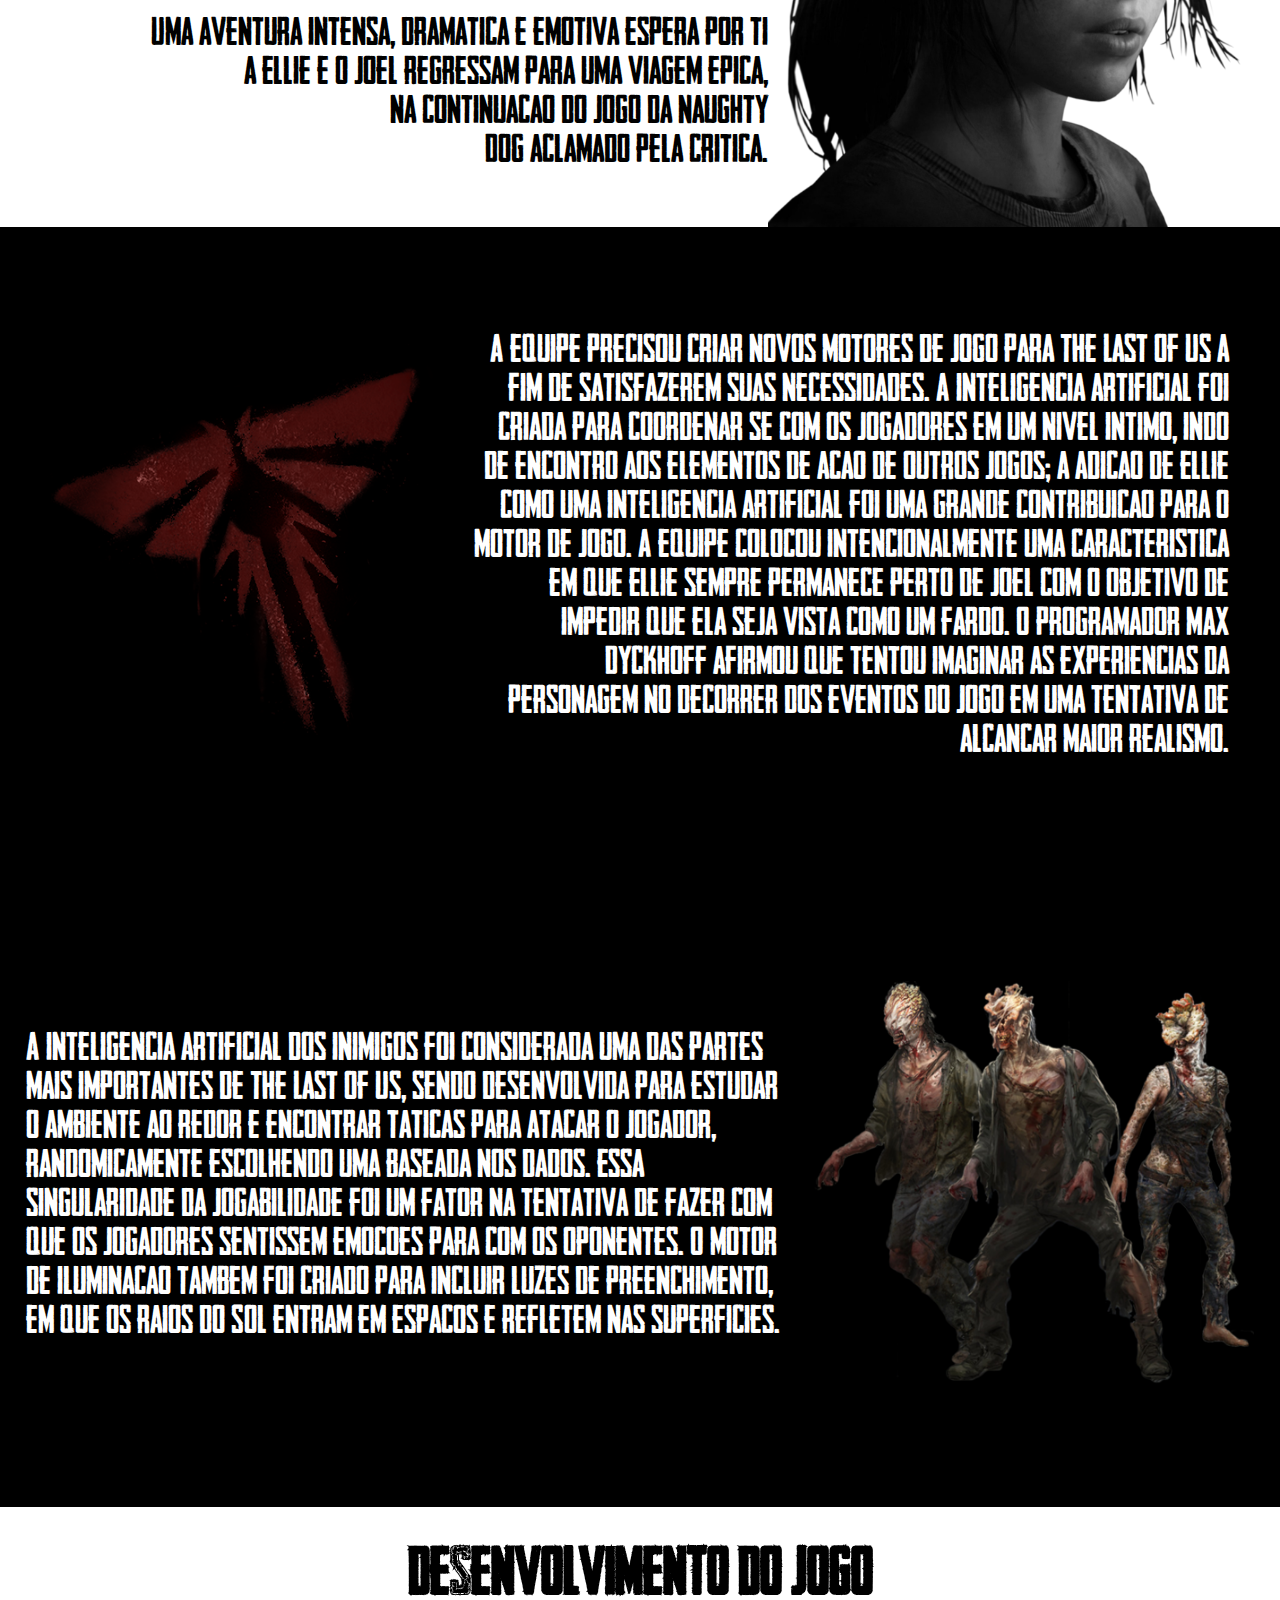
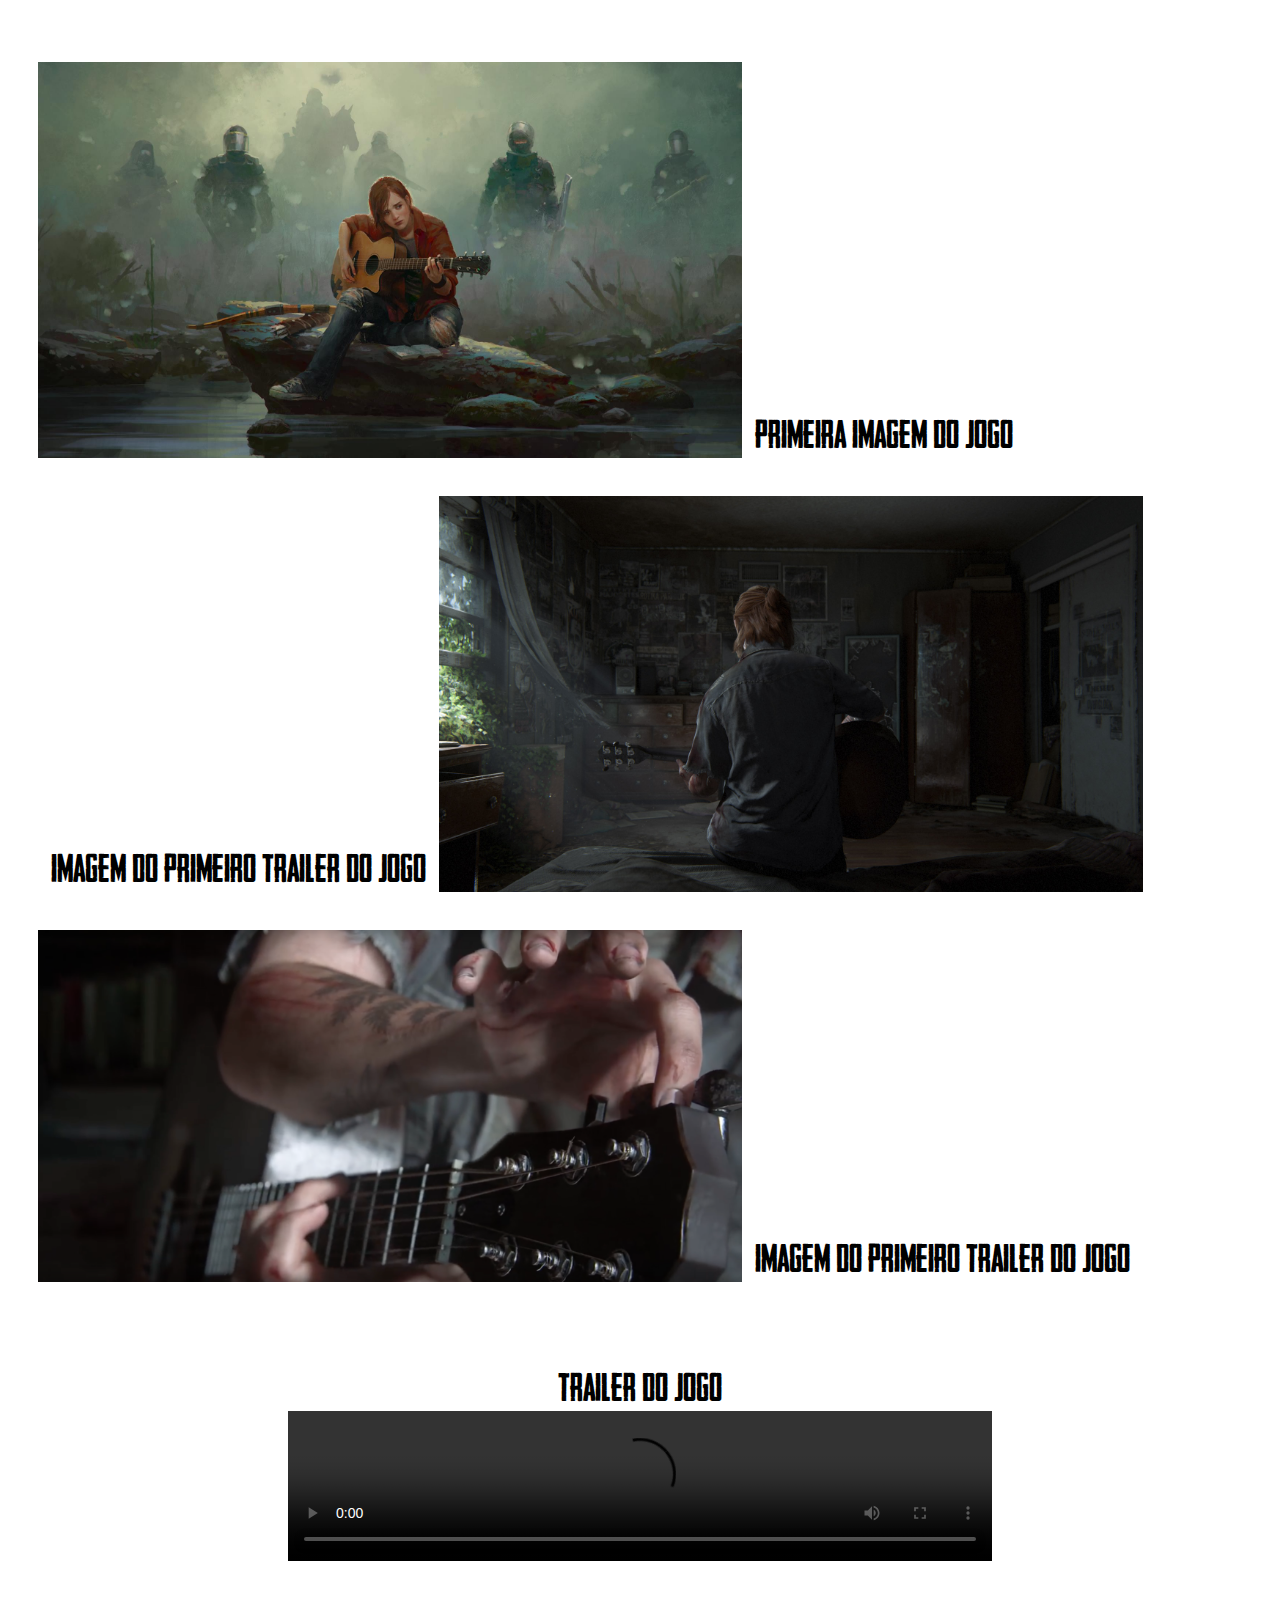
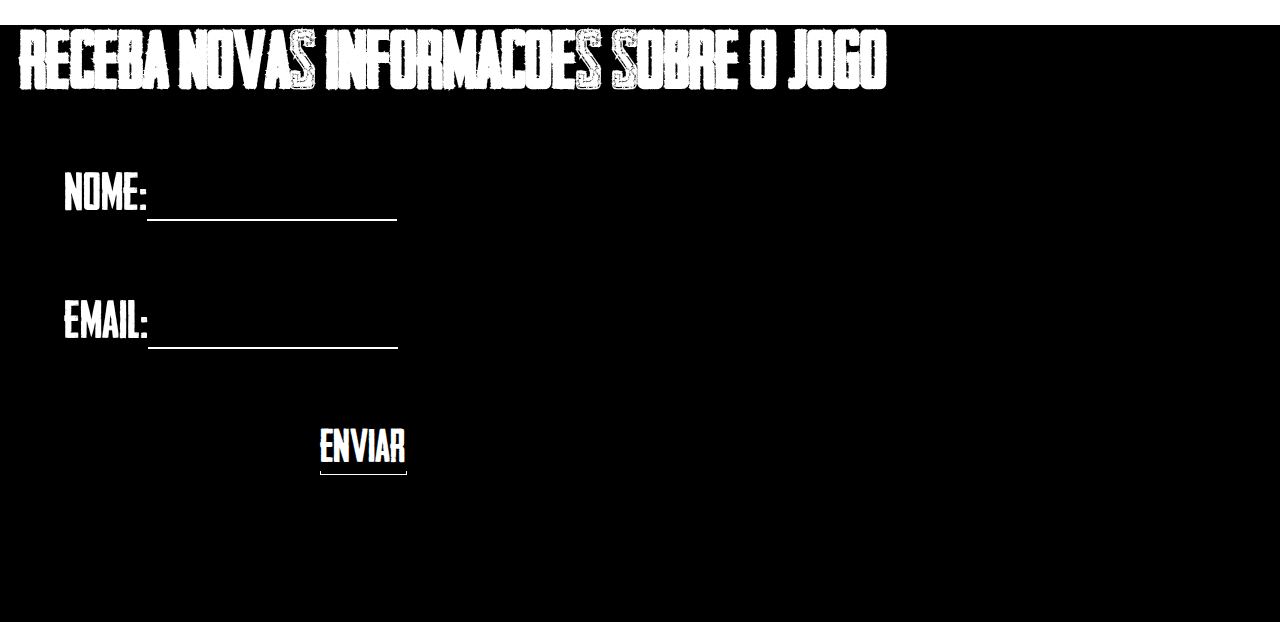
==== commit a3837b0f: "continuando" ====
--- a/index.html
+++ b/index.html
@@ -36,9 +36,11 @@
             <button class="botaoEscondedor">X</button>
 
             <ul>
+               <div class="phat">
                 <li><a href=#segundaParte target="_self">ESCOPO</a></li>
                 <li><a href=#quartaParte target="_self">FUNCIONALIDADES</a></li>
                 <li><a href=#quintaParte target="_self">DESENVOLVIMENTO</a></li>
+                </div>
             </ul>
         </nav>
 
--- a/css/cssStandard.css
+++ b/css/cssStandard.css
@@ -336,8 +336,20 @@
         z-index: 100;
     }
     /*configuração dos links para a navegação suspensa*/
-    a.NavMenu {
-        font-size: 10px;
+    .phat{
+        display: flex;
+        flex-direction: column;
+
+        
+    }
+    .phat li{
+
+        margin: 50px;
+        
+    }
+    .phat a{
+        font-size: 50px !important;
+
     }
 
     /*botão de fechar o menu*/
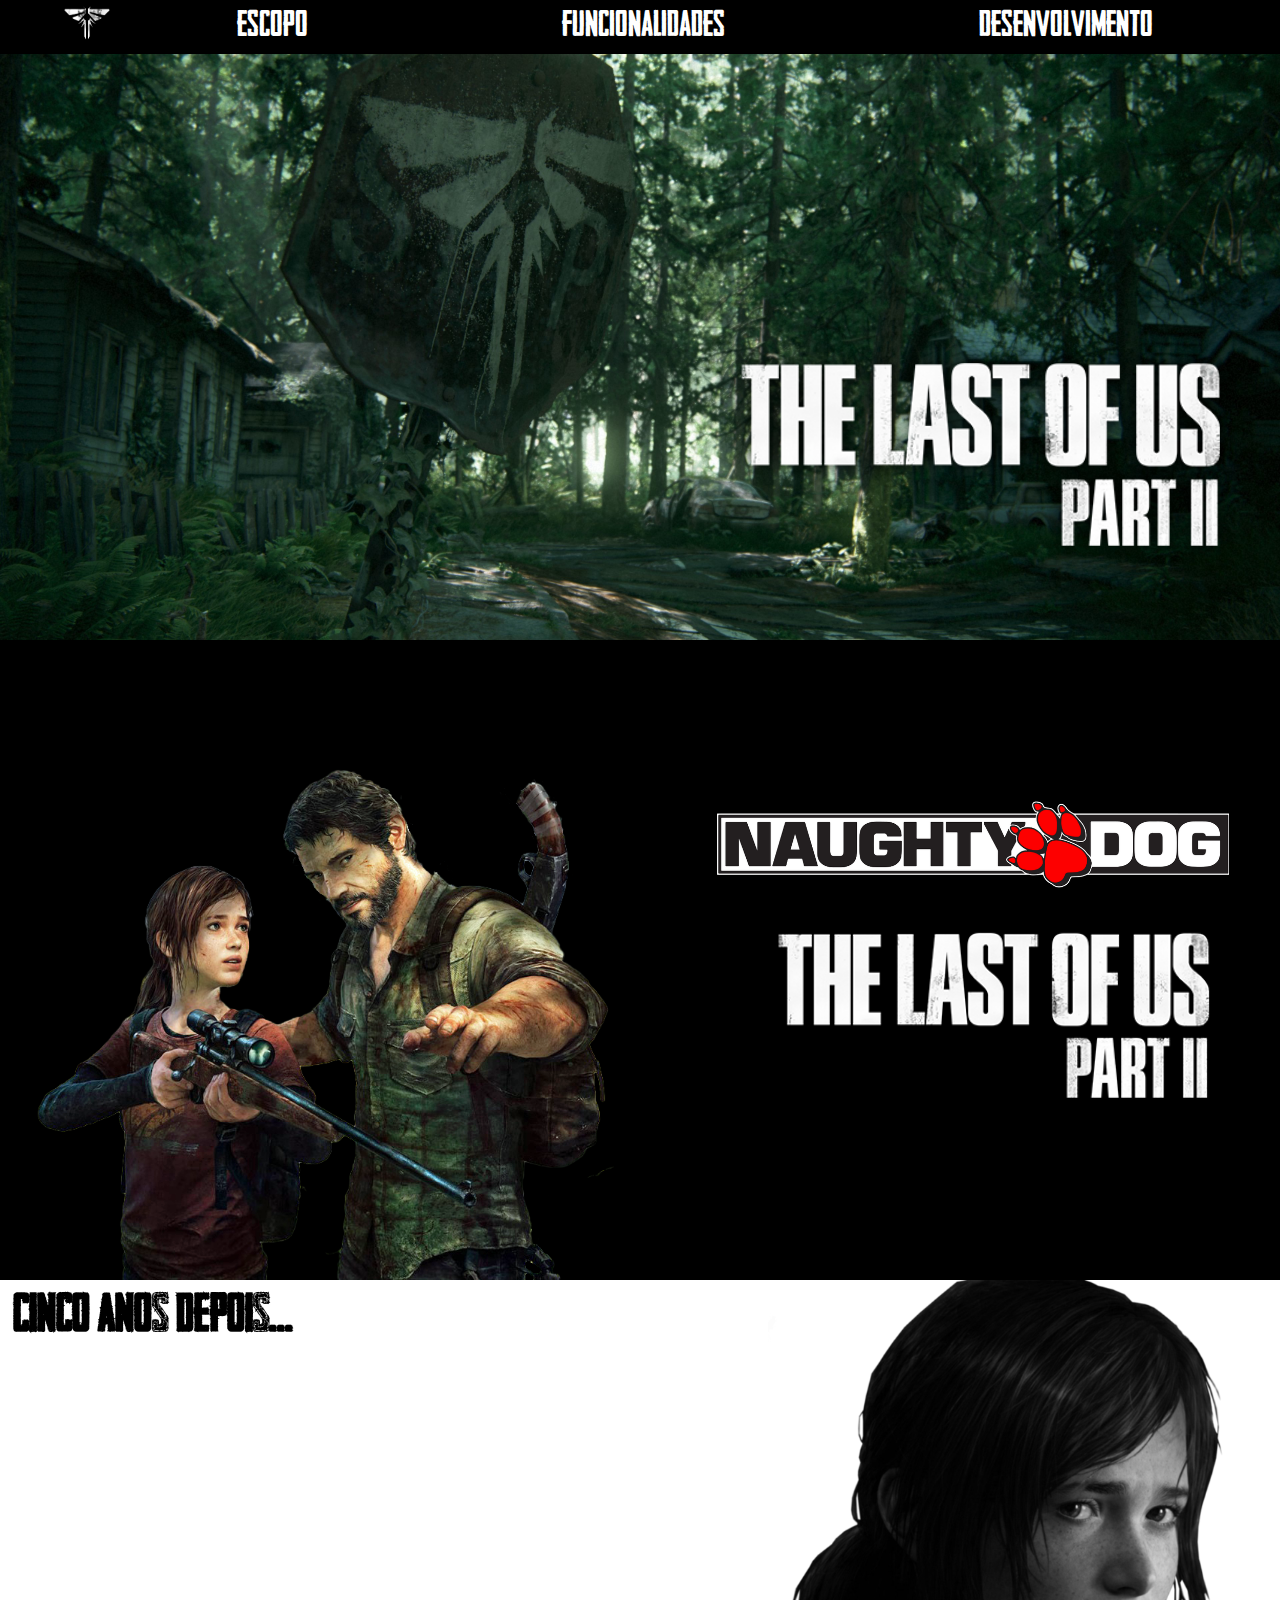
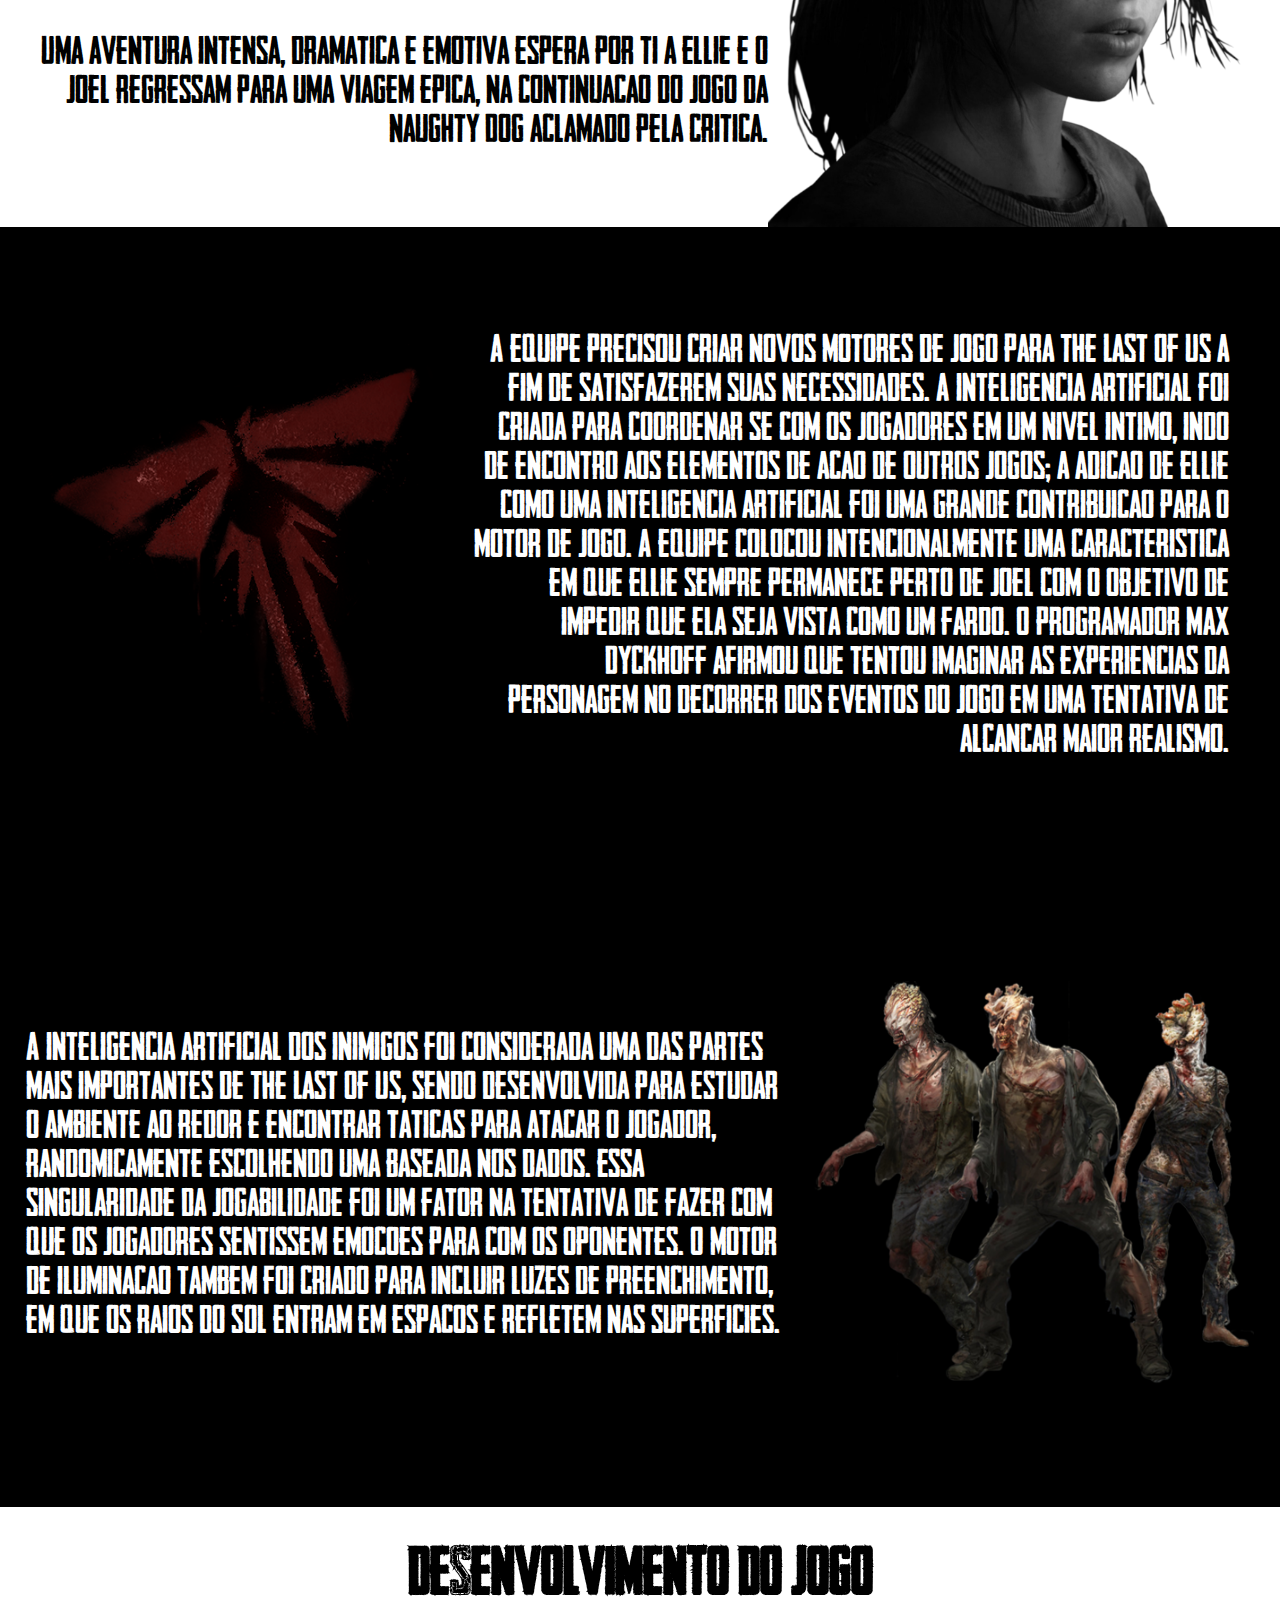
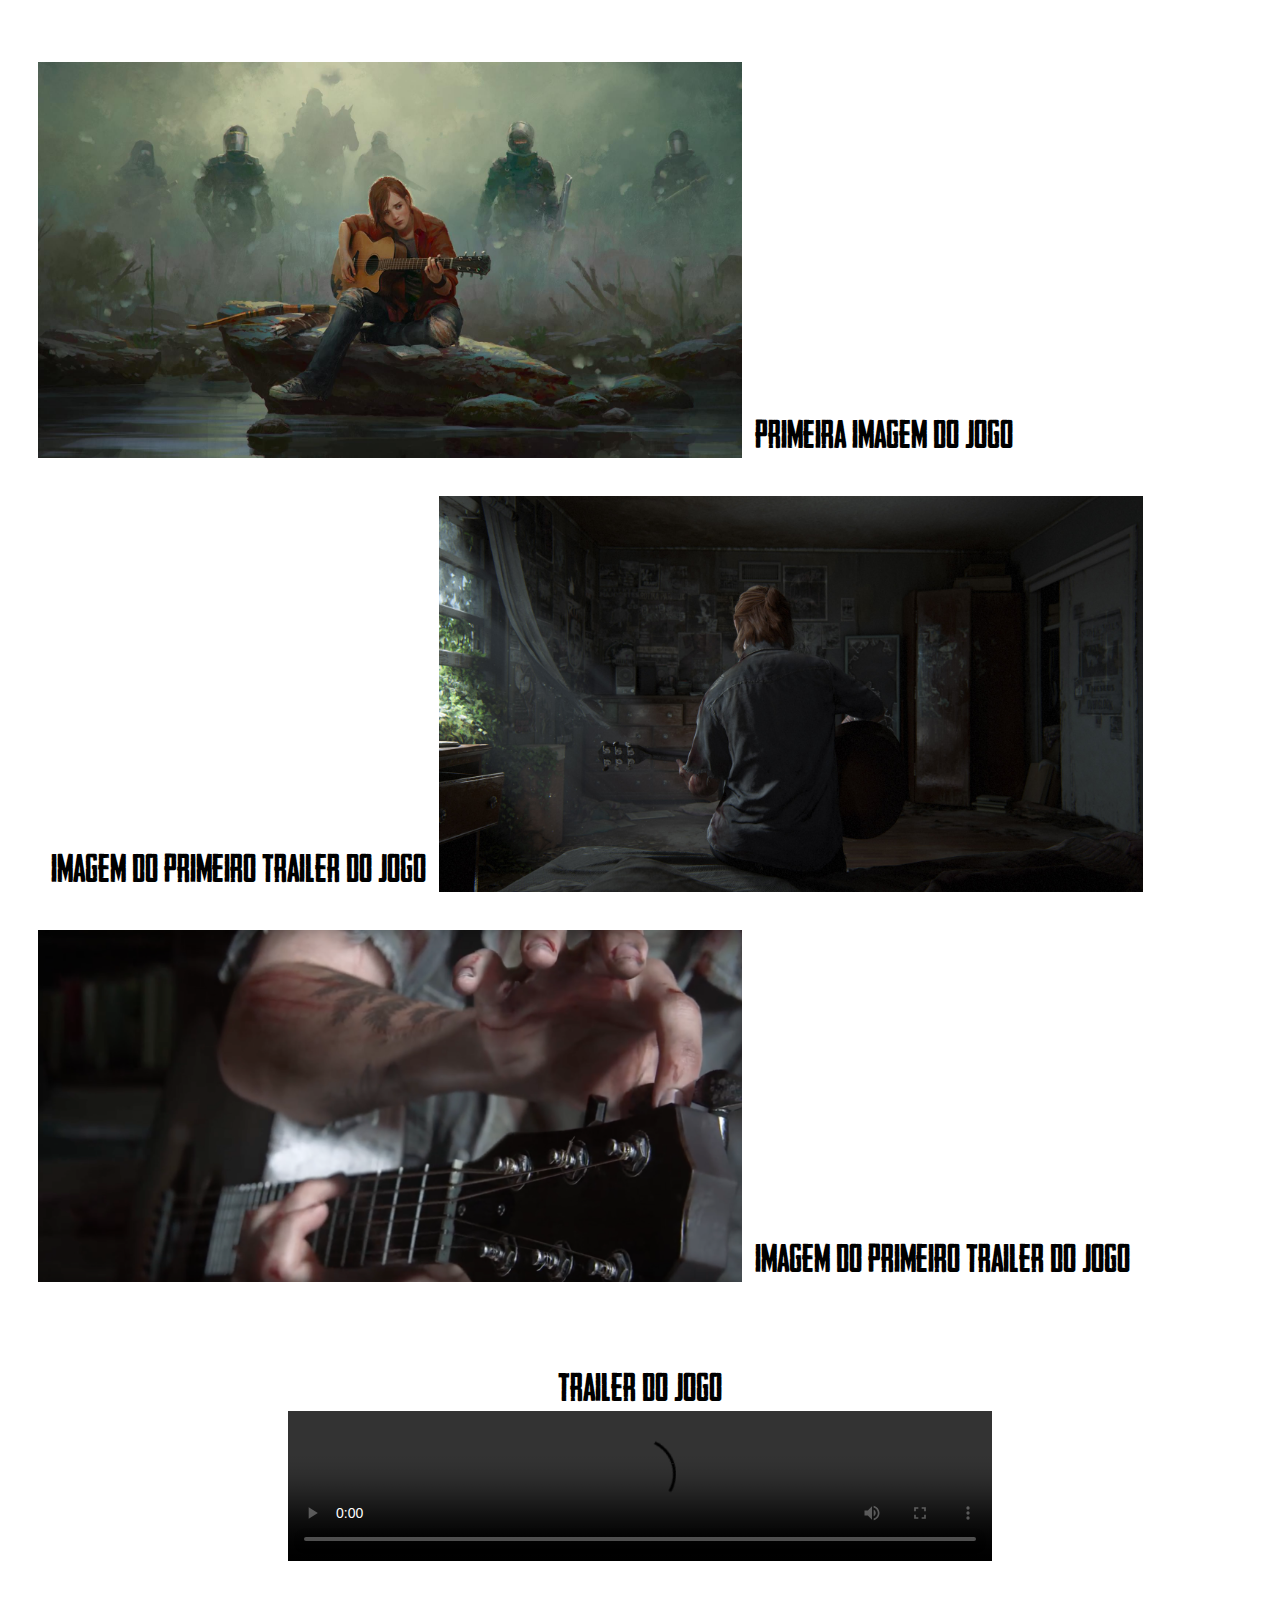
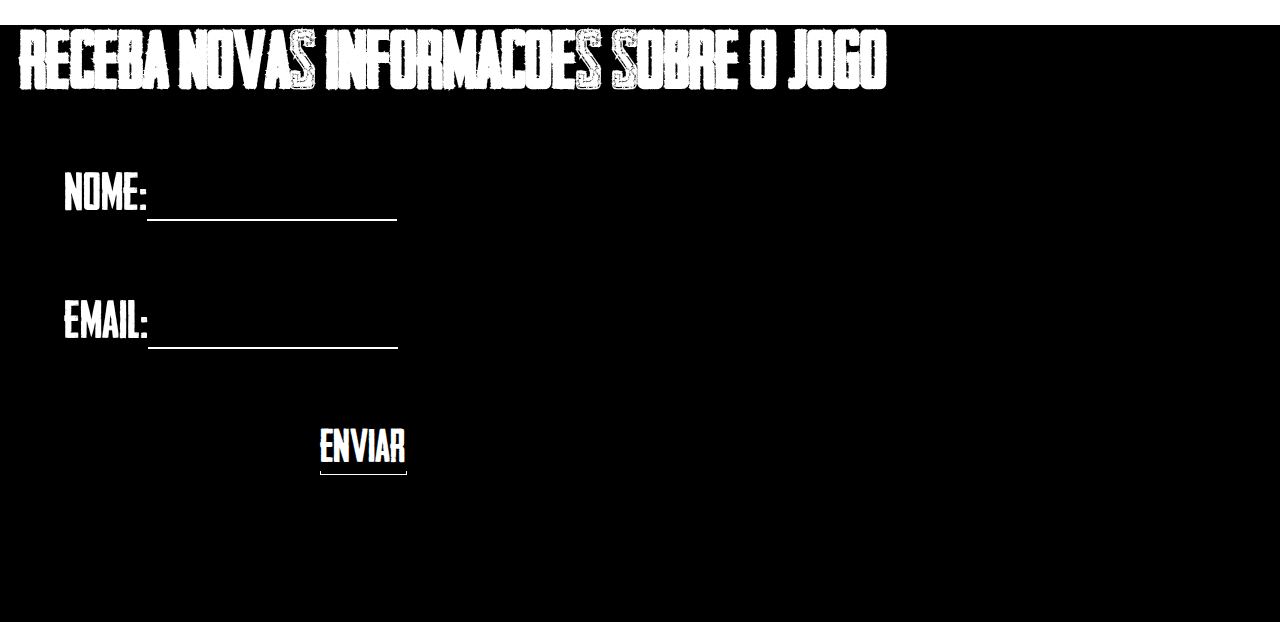
==== commit 1f7f8740: "continuando" ====
--- a/index.html
+++ b/index.html
@@ -33,10 +33,12 @@
 
         <nav class="navegacaoMobile">
 
-            <button class="botaoEscondedor">X</button>
+           
 
             <ul>
+              
                <div class="phat">
+                <button class="botaoEscondedor">X</button>
                 <li><a href=#segundaParte target="_self">ESCOPO</a></li>
                 <li><a href=#quartaParte target="_self">FUNCIONALIDADES</a></li>
                 <li><a href=#quintaParte target="_self">DESENVOLVIMENTO</a></li>
@@ -102,7 +104,7 @@
     <section id="terceiraParte">
         <div id="textos">
             <h3 id="tp1">Cinco anos depois... </h3>
-            <p id="tp2">Uma aventura intensa, dramática e emotiva espera por ti<br> a Ellie e o Joel regressam para uma viagem épica, <br> na continuacão do jogo da Naughty <br>Dog aclamado pela crítica. </p>
+            <p id="tp2">Uma aventura intensa, dramática e emotiva espera por ti a Ellie e o Joel regressam para uma viagem épica, na continuacão do jogo da Naughty Dog aclamado pela crítica. </p>
 
         </div>
         <div id="divimg">
--- a/css/cssStandard.css
+++ b/css/cssStandard.css
@@ -33,9 +33,9 @@
     h1 {
         font-size: 24px;
     }
-    
-
-    
+
+
+
     h2 {
         font-size: 23Px;
     }
@@ -147,6 +147,7 @@
 
 @media screen and (max-width: 800px) {
     input {
+        font-family: 'Segoe UI';
 
         margin: 0px;
         background-color: transparent;
@@ -155,7 +156,7 @@
         border-color: white;
 
 
-        padding: 0px 0px 0px 0px;
+        padding: 0px 0px 0px 5px;
         width: 200px;
 
         color: black;
@@ -296,6 +297,8 @@
     /*links*/
     .navegacaoMobile {
         display: none;
+        width: 0px;
+        height: 0px;
     }
 
     /*configuração do X*/
@@ -309,7 +312,7 @@
         display: flex;
         background-color: black;
         width: 100%;
-        
+
     }
 
     /*botão de exibir o menu*/
@@ -326,28 +329,26 @@
     /*links*/
     .navegacaoMobile.exibido {
 
-        display: block;
+        display: flex;
         width: 100%;
         height: 100%;
         position: fixed;
         background-color: black;
-        top: 0;
-        left: 0;
         z-index: 100;
     }
     /*configuração dos links para a navegação suspensa*/
-    .phat{
-        display: flex;
-        flex-direction: column;
-
-        
-    }
-    .phat li{
+    .phat {
+        display: flex;
+        flex-direction: column;
+
+
+    }
+    .phat li {
 
         margin: 50px;
-        
-    }
-    .phat a{
+
+    }
+    .phat a {
         font-size: 50px !important;
 
     }
@@ -372,15 +373,11 @@
     /*configuração do X*/
     .botaoEscondedor.exibido {
         display: block;
-        font-size: 20px;
-    }
-
-    .botaoEscondedor {
-        position: absolute;
-        right: 0px;
-        top: 0px;
-        margin: 5px;
-    }
+        font-size: 50px;
+
+    }
+
+
 
     .navegacaoMobile ul li a {
         position: absolute;
@@ -567,10 +564,8 @@
         flex-direction: column;
         /*outras configs*/
         background-color: white;
-        margin-top: 5vw;
-        margin-left: 4vw;
-        margin-right: 0px;
-        margin-bottom: 0px;
+        padding-top: 4vw;
+        padding-left: 4vw;
         /*configuração do fundo em si*/
         width: 100%;
 
@@ -595,8 +590,10 @@
 
     #textos {
         /*flex do pai*/
-        flex: 2;
+        flex: 1;
+
         /*prorprio flex*/
+        max-width: 100%;
         flex-wrap: wrap;
         display: flex;
         flex-direction: column;
@@ -608,17 +605,19 @@
 
         /*outras configurações*/
         font-size: 10vw;
+        margin: 0px;
+        width: 100%;
     }
 
     #tp2 {
         /*flex*/
         flex: 1;
-
-        margin: 2vw;
         /*proprio flex*/
         display: flex;
         /*outras configurações*/
         font-size: 8vw;
+
+        width: 100%;
     }
 }
 
@@ -1162,7 +1161,7 @@
         margin: 0px;
         border: none;
         padding: 0px;
-       
+
 
         font-size: 25px;
 
